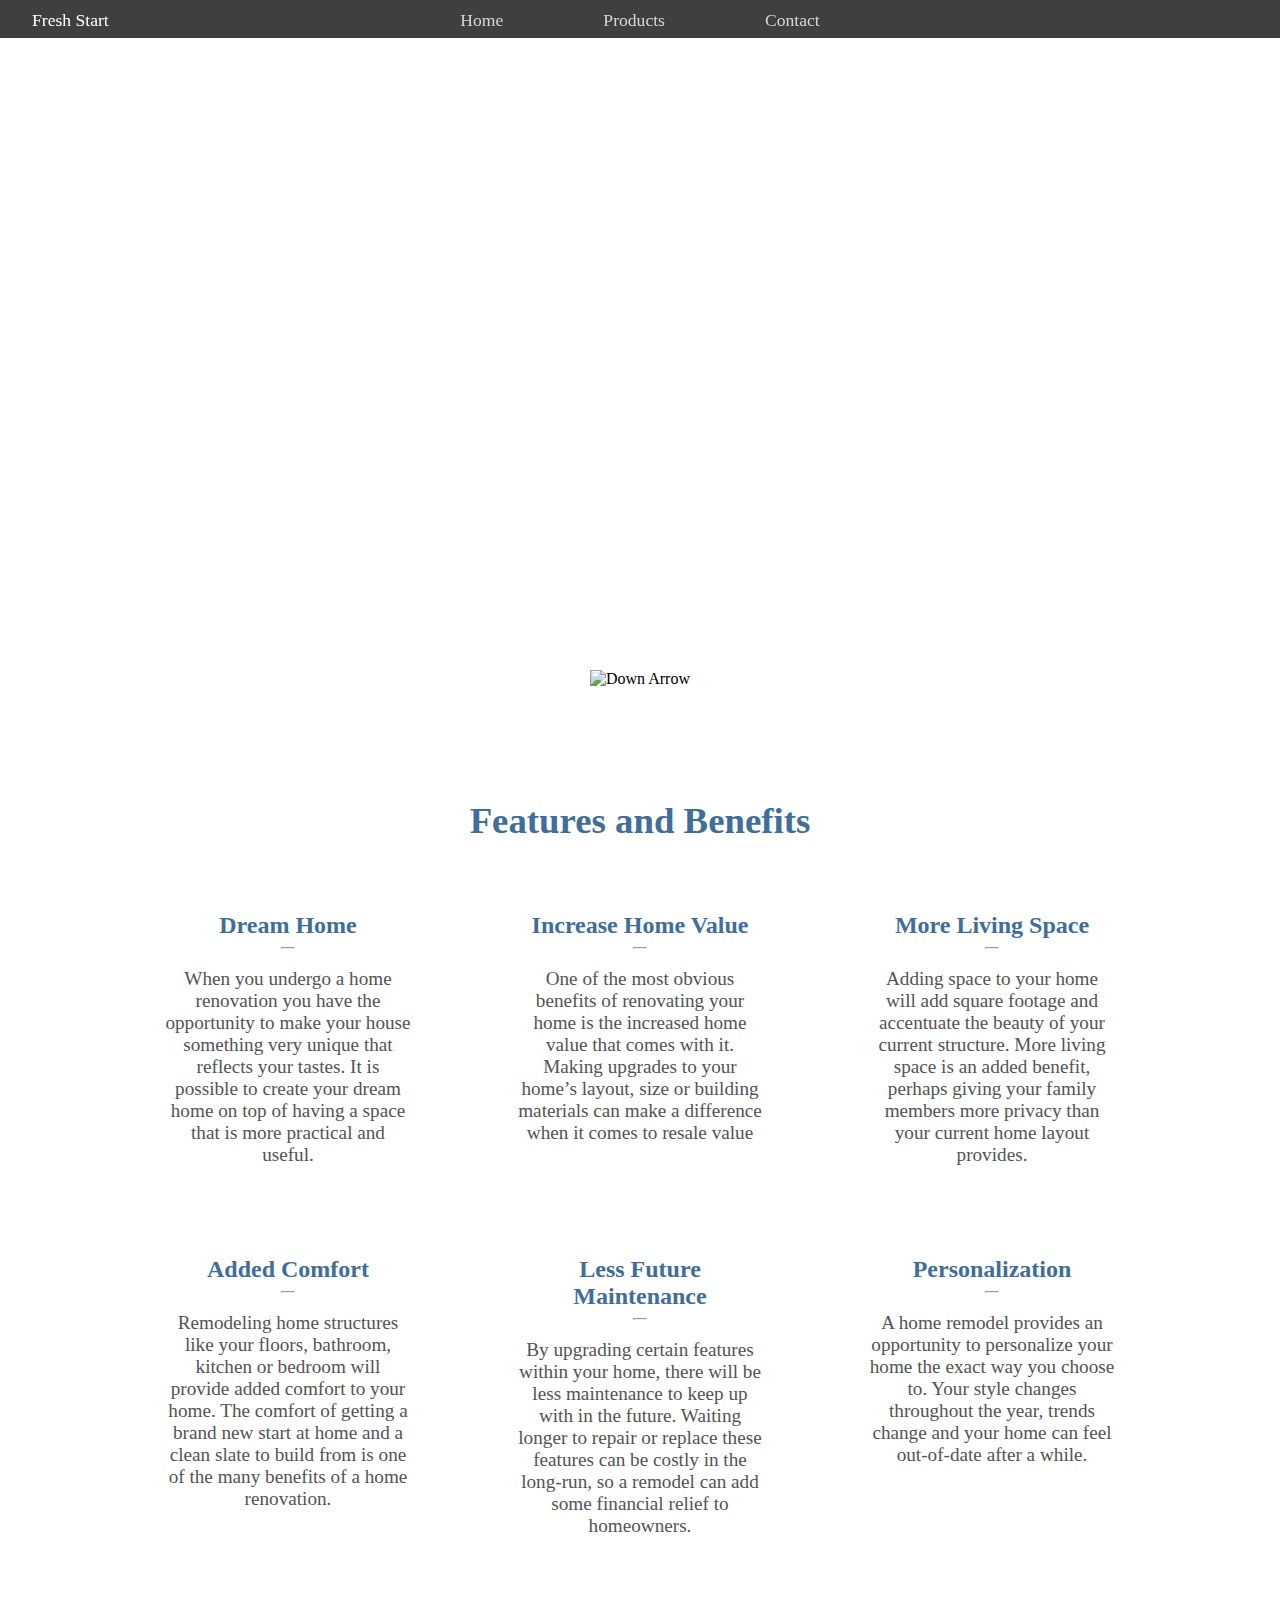
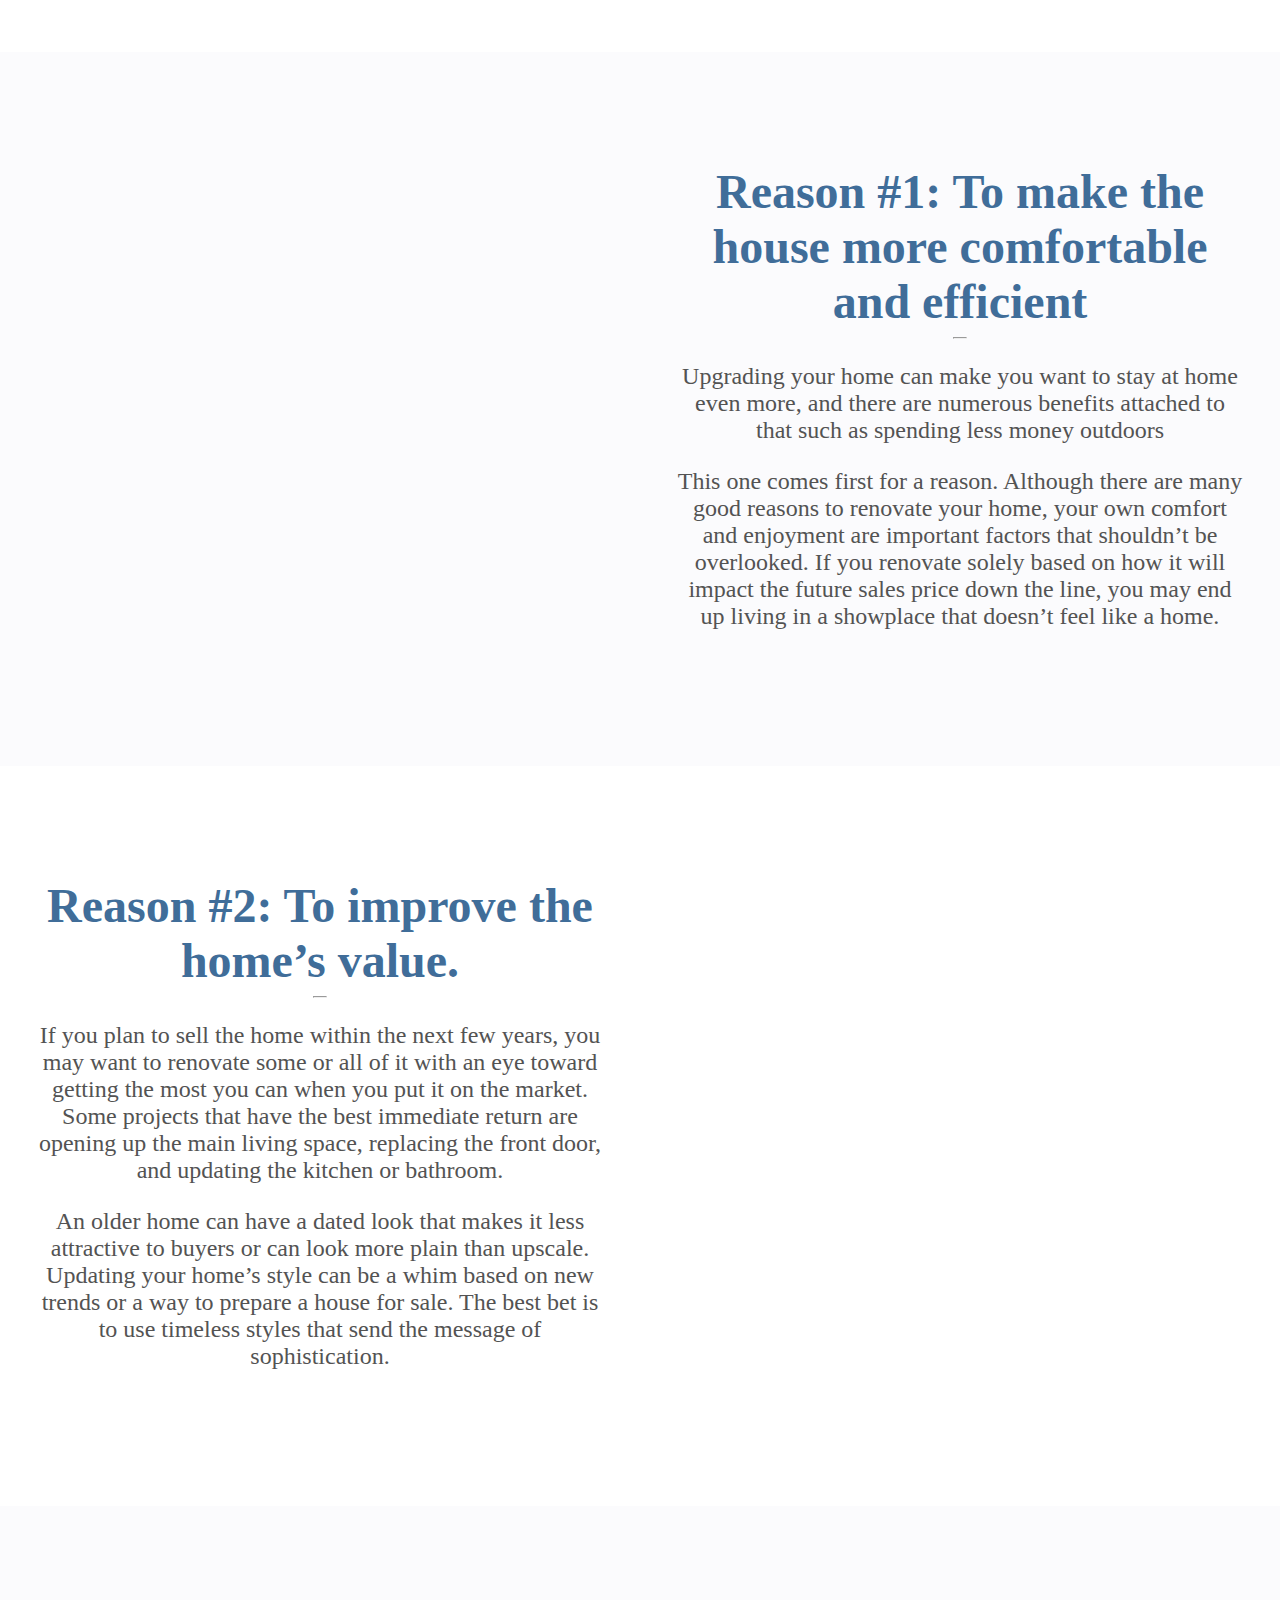
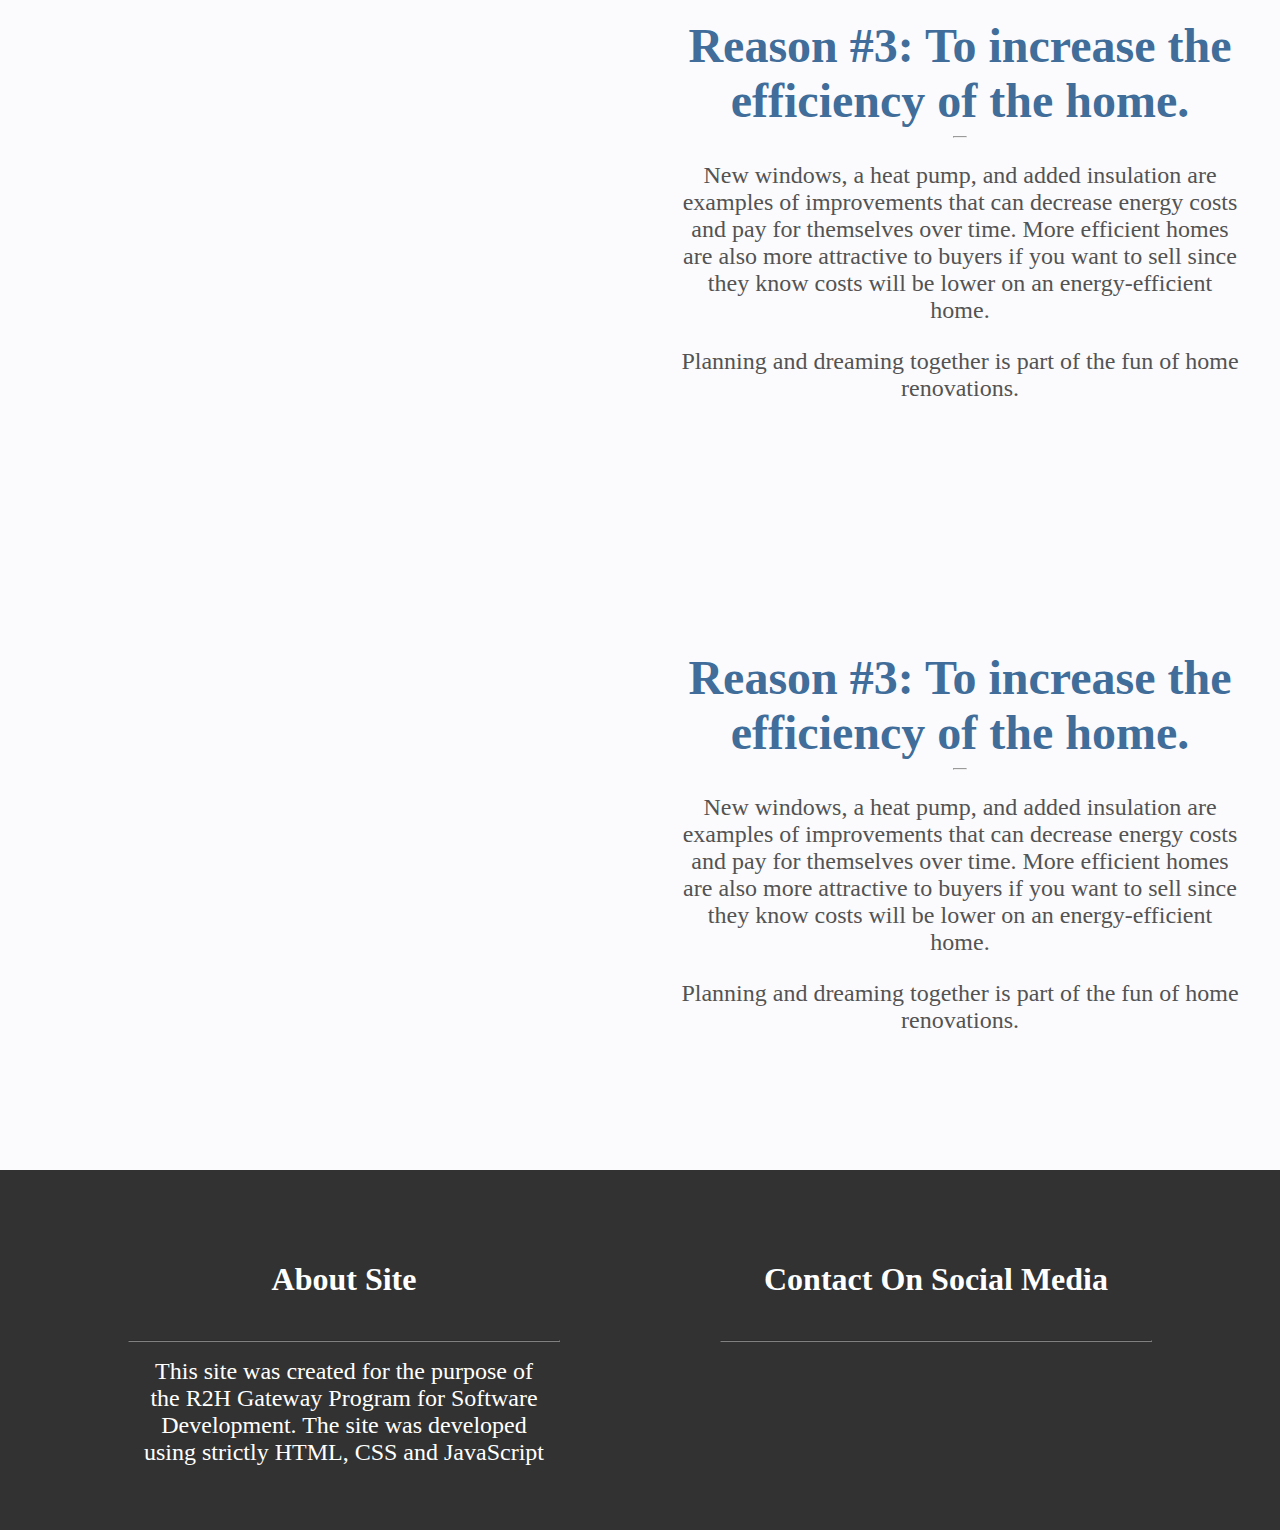
==== index.html @ 59733d49 "Added extra article" ====
<!DOCTYPE html>
<html lang="en">
<head>
    <meta charset="UTF-8">
    <meta name="description" content="Fresh Start Home Improvement">
    <meta name="viewport" content="width=device-width, initial-scale=1.0">
    <title>Ecommerce</title>
    <link rel="stylesheet" href="shared.css">
    <link rel="stylesheet" href="main.css">
</head>
<body>
    <header>
        <nav class="main-nav">
            <i id="main-nav__responsive__toggle" class="fas fa-bars"></i>
            <a class="main-nav__logo" href="./index.html"><i class="fas fa-fan"> </i> Fresh Start <i class="fas fa-fan"></i></a>
            <a class="main-nav__link" href="./index.html">Home</a>
            <a class="main-nav__link" href="./products/index.html">Products</a>
            <a class="main-nav__link" href="./contact/index.html">Contact</a>
            <a class="main-nav__cart" aria-label="Navigating Link" href="./index.html"><i class="fas fa-shopping-bag"></i></a>
        </nav>
        <div class="banner-container">
            <div id="responsive-nav" style="display: none;">
                <input class="responsive-nav__input" type="text" placeholder="Search freshstart.com">
                <hr class="responsive-nav__bottomLine">
                <a class="responsive-nav__link" href="./index.html">Home</a>
                <hr class="responsive-nav__link__bottomLine">
                <a class="responsive-nav__link" href="./products/index.html">Products</a>
                <hr class="responsive-nav__link__bottomLine">
                <a class="responsive-nav__link" href="./contact/index.html">Contact</a>
            </div>
            <h1 class="banner-container__title">Fresh Start</h1>
            <div id=down-arrow-wrapper>
                <img class="down-arrow" src="https://www.freeiconspng.com/thumbs/white-arrow-png/white-down-arrow-png-2.png" alt="Down Arrow" />
            </div>
        </div>
    </header>    
    <main>
        <div class="home-grid-container">
            <h2 class="home-grid-container__title">Features and Benefits</h2>
            <article class="home-grid-container__column">
                <i class="fas fa-home home-grid-container__column__icon"></i>
                <h3 class="home-grid-container__column__title">Dream Home</h3>
                <hr class="home-grid-container__column__bottomLine">
                <p class="home-grid-container__column__text">When you undergo a home renovation you have the opportunity to make your house something very unique that reflects your tastes. It is possible to create your dream home on top of having a space that is more practical and useful. </p>
            </article>
            <article class="home-grid-container__column">
                <i class="fas fa-chart-line home-grid-container__column__icon"></i>
                <h3 class="home-grid-container__column__title">Increase Home Value</h3>
                <hr class="home-grid-container__column__bottomLine">
                <p class="home-grid-container__column__text">One of the most obvious benefits of renovating your home is the increased home value that comes with it. Making upgrades to your home’s layout, size or building materials can make a difference when it comes to resale value</p>
            </article>
            <article class="home-grid-container__column">
                <i class="fas fa-people-arrows home-grid-container__column__icon"></i>
                <h3 class="home-grid-container__column__title">More Living Space</h3>
                <hr class="home-grid-container__column__bottomLine">
                <p class="home-grid-container__column__text">Adding space to your home will add square footage and accentuate the beauty of your current structure. More living space is an added benefit, perhaps giving your family members more privacy than your current home layout provides.</p>
            </article>
            <article class="home-grid-container__column">
                <i class="fas fa-couch home-grid-container__column__icon"></i>
                <h3 class="home-grid-container__column__title">Added Comfort</h3>
                <hr class="home-grid-container__column__bottomLine">
                <p class="home-grid-container__column__text">Remodeling home structures like your floors, bathroom, kitchen or bedroom will provide added comfort to your home. The comfort of getting a brand new start at home and a clean slate to build from is one of the many benefits of a home renovation.</p>
            </article>
            <article class="home-grid-container__column">
                <i class="fas fa-hammer home-grid-container__column__icon"></i>
                <h3 class="home-grid-container__column__title">Less Future Maintenance</h3>
                <hr class="home-grid-container__column__bottomLine">
                <p class="home-grid-container__column__text">By upgrading certain features within your home, there will be less maintenance to keep up with in the future. Waiting longer to repair or replace these features can be costly in the long-run, so a remodel can add some financial relief to homeowners.</p>
            </article>
            <article class="home-grid-container__column">
                <i class="fas fa-paint-brush home-grid-container__column__icon"></i>
                <h3 class="home-grid-container__column__title">Personalization</h3>
                <hr class="home-grid-container__column__bottomLine">
                <p class="home-grid-container__column__text">A home remodel provides an opportunity to personalize your home the exact way you choose to. Your style changes throughout the year, trends change and your home can feel out-of-date after a while. </p>
            </article>
        </div>
        <div class="info-container">
            <article class="info-container__row">
                <div class="info-container__column">
                    <img class="info-container__column__img" alt="" src="https://images.pexels.com/photos/920382/pexels-photo-920382.jpeg?auto=compress&cs=tinysrgb&dpr=2&h=750&w=1260">
                </div>
                <div class="info-container__column">
                    <h3 class="info-container__column__title">Reason #1: To make the house more comfortable and efficient</h3>
                    <hr class="home-grid-container__column__bottomLine">
                    <p class="info-container__column__text">Upgrading your home can make you want to stay at home even more, and there are numerous benefits attached to that such as spending less money outdoors</p>
                    <p class="info-container__column__text">This one comes first for a reason. Although there are many good reasons to renovate your home, your own comfort and enjoyment are important factors that shouldn’t be overlooked. If you renovate solely based on how it will impact the future sales price down the line, you may end up living in a showplace that doesn’t feel like a home.</p>
                </div>
            </article>
            <article class="info-container__row reversedRow">
                <div class="info-container__column">
                    <img class="info-container__column__img" alt="" src="https://images.pexels.com/photos/4386326/pexels-photo-4386326.jpeg?auto=compress&cs=tinysrgb&dpr=2&h=750&w=1260">
                </div>
                <div class="info-container__column">
                    <h3 class="info-container__column__title">Reason #2: To improve the home’s value.</h3>
                    <hr class="home-grid-container__column__bottomLine">
                    <p class="info-container__column__text">If you plan to sell the home within the next few years, you may want to renovate some or all of it with an eye toward getting the most you can when you put it on the market. Some projects that have the best immediate return are opening up the main living space, replacing the front door, and updating the kitchen or bathroom.</p>
                    <p class="info-container__column__text">An older home can have a dated look that makes it less attractive to buyers or can look more plain than upscale. Updating your home’s style can be a whim based on new trends or a way to prepare a house for sale. The best bet is to use timeless styles that send the message of sophistication.</p>
                </div>
            </article>
            <article class="info-container__row">
                <div class="info-container__column">
                    <img class="info-container__column__img" alt="" src="https://images.pexels.com/photos/3891011/pexels-photo-3891011.jpeg?auto=compress&cs=tinysrgb&dpr=2&h=750&w=1260">
                </div>
                <div class="info-container__column">
                    <h3 class="info-container__column__title">Reason #3: To increase the efficiency of the home.</h3>
                    <hr class="home-grid-container__column__bottomLine">
                    <p class="info-container__column__text">New windows, a heat pump, and added insulation are examples of improvements that can decrease energy costs and pay for themselves over time. More efficient homes are also more attractive to buyers if you want to sell since they know costs will be lower on an energy-efficient home.</p>
                    <p class="info-container__column__text">Planning and dreaming together is part of the fun of home renovations.</p>
                </div>
            </article>
            <article class="info-container__row">
                <div class="info-container__column">
                    <img class="info-container__column__img" alt="" src="https://images.pexels.com/photos/3891011/pexels-photo-3891011.jpeg?auto=compress&cs=tinysrgb&dpr=2&h=750&w=1260">
                </div>
                <div class="info-container__column">
                    <h3 class="info-container__column__title">Reason #3: To increase the efficiency of the home.</h3>
                    <hr class="home-grid-container__column__bottomLine">
                    <p class="info-container__column__text">New windows, a heat pump, and added insulation are examples of improvements that can decrease energy costs and pay for themselves over time. More efficient homes are also more attractive to buyers if you want to sell since they know costs will be lower on an energy-efficient home.</p>
                    <p class="info-container__column__text">Planning and dreaming together is part of the fun of home renovations.</p>
                </div>
            </article>
        </div>
    </main>
    <footer class="footer-container">
        <div class="footer-container__column">
            <h4 class="footer-container__column__title">About Site</h4>
            <hr class="responsive-nav__bottomLine">
            <p class="footer-container__column__text">This site was created for the purpose of the R2H Gateway Program for Software Development. The site was developed using strictly HTML, CSS and JavaScript</p>
        </div>
        <div class="footer-container__column">
            <h4 class="footer-container__column__title">Contact On Social Media</h4>
            <hr class="responsive-nav__bottomLine">
            <div class="footer-container__column__social">
                <a aria-label="Navigating to Instagram" href="https://www.instagram.com/"><i class="footer-container__column__social__icon fab fa-instagram"></i></a>
                <a aria-label="Navigating to Twitter" href="https://twitter.com/joshuaeup"><i class="footer-container__column__social__icon fab fa-twitter"></i></a>
                <a aria-label="Navigating to Facebook" href="https://www.facebook.com/"><i class="footer-container__column__social__icon fab fa-facebook"></i></a>
                <a aria-label="Navigating to Youtube" href="https://www.youtube.com/"><i class="footer-container__column__social__icon fab fa-youtube"></i></a>
            </div>
        </div>
    </footer>
    <script src="./shared.js"></script>
    <script src="https://kit.fontawesome.com/3cf526719d.js" crossorigin="anonymous"></script>
</body>
</html>
---- shared.css ----
* {
    box-sizing: border-box;
}

body {
    background-color: #FFFFFF;
    padding: 0;
    margin: 0;
}

/* Header  */

header {
    width: 100%;
    margin: auto;    
    vertical-align: middle;
}

.main-nav {
    position: fixed;
    top: 0;
    left: 0;
    background-color: #323233ef;
    display: inline-block;
    z-index: 2;
    width: 100%;
    padding-top: 0.6rem;
    padding-bottom: 0.6rem;
    text-align: center;
    height: 2.4rem;
}

.main-nav__link {
    display: none;
    position: relative;
    color: #D6D6D6;
    font-size: 1.1rem;
    margin: 0 1rem;
    text-decoration: none;
}

.main-nav__logo__container {
    position: absolute;
    left: 0;
    margin: 0 1rem;
    text-decoration: none;
    height: auto;
    width: auto;
}

.main-nav__logo, #main-nav__responsive__toggle {
    display: none;
    font-size: 1.1rem;
    color: white;
    position: absolute;
    left: 2rem;
    text-decoration: none;
}

#main-nav__responsive__toggle  {
    display: inline-block;
}

.main-nav__cart {
    font-size: 1.1rem;
    color: white;
    position: absolute;
    right: 2rem;
}

.main-nav__link:hover,
.main-nav__link:active,
#main-nav__responsive__toggle:hover,
#main-nav__responsive__toggle:active {
    cursor: pointer;
    color: #eeeeee;
}

/* Responsive Nav  */

#responsive-nav {
    z-index: 1;
    height: 100vh;
    width: 100vw;
    position: fixed;
    top: 0;
    background-color: #323233;
    animation-name: displayHeight;
    animation-duration: 0.8s;
    text-align: center;
}

.responsive-nav__input {
    height: 3vh;
    width: 90%;
    margin: 3rem 0 0 0;
    border: none;
    padding: 1.3em;
    border-radius: 7px;
}

.responsive-nav__bottomLine {
    border-color: gray;
    border-width: 0.5px;
}

.responsive-nav__link {
    display: block;
    position: relative;
    color: #D6D6D6;
    font-size: 1.1rem;
    text-align: start;
    margin: 1rem 0 1rem 3rem;
    text-decoration: none;
}

.responsive-nav__link__bottomLine {
    border-color: gray;
    border-width: 0.5px;
    width: 80%;
}

@keyframes displayHeight {
    0% {
        height: 0;
    }
    100% {
        height: 100vh;
    }
}

/* Banner  */

.banner-container {
    position: relative;
    height: 40vh;
    width: 100%;
    background-image: url("https://images.pexels.com/photos/3609112/pexels-photo-3609112.jpeg?auto=compress&cs=tinysrgb&dpr=2&h=750&w=1260");
    background-position: center;
    background-size: cover;
}

.banner-container__title {
    position: relative;
    color: white;
    top: 30%;
    left: 50%;
    transform: translateX(-50%);
    margin: 0;
    text-align: center;
    font-size: 3rem;
}

#down-arrow-wrapper {
    position: absolute;
    bottom: 2rem;
    width: 100%;
    text-align: center;
    animation-name: bounce;
    animation-duration: 1.8s; 
    animation-iteration-count: infinite;
}

@keyframes bounce {
    0% {bottom: 4em;}
    50% {bottom: 4.8em;}
    100% {bottom: 4em;}
}

.down-arrow {
    width: auto;
    height: 4em;
}


/* Body  */

.info-container {
    text-align: center;
    padding: 3em 0 0 0;
}

.info-container__row {
    background-color: #FBFBFD;
    display: flex;
    flex-wrap: wrap;
    justify-content: center;
}

.reversedRow {
    background-color: #ffffff;
}

.info-container__column {
    padding: 2rem 2rem 0 2rem;
    width: 100%;
}


.info-container__column__img {
    height: auto;
    width: 100%;
}

.info-container__column__title {
    width: 100%;
    color: #406D99;
    margin-top: 0;
    margin-bottom: 0;
    font-size: 2rem;
}

.info-container__column__text {
    padding: 0 0.3rem;
    color: rgb(83, 83, 83);
    font-size: 1rem;
}

/* Footer */

.footer-container {
    background-color: #323233;
    padding: 3rem;
    display: flex;
    justify-content: center;
    flex-wrap: wrap;
}

.footer-container__column {
    text-align: center;
    width: 100%;
}

.footer-container__column__title {
    font-size: 1.5rem;
    color: white;
}

.footer-container__column__text {
    margin: 1rem;
    color: white;
    font-size: 1em;
}

.footer-container__column__social {
    margin: 1rem;
    display: flex;
    justify-content: space-around;
}

.footer-container__column__social__icon {
    color: white;
    /* width: 25%; */
    font-size: 2.1rem;
}

.footer-container__column__social__icon:hover,
.footer-container__column__social__icon:active {
    cursor: pointer;
}

@media (min-width: 50rem) {
    .main-nav__link {
        display: inline-block;
        margin: 0 2rem;
    }

    .main-nav__logo {
        display: inline-block;
    }

    #main-nav__responsive__toggle {
        display: none;
    }

    .banner-container__title {
        font-size: 5rem;
    }

    .banner-container {
        height: 60vh;
    }

    .reversedRow {
        flex-direction: row-reverse;
        /* background-color: #FBFBFD; */
    }

    .info-container__row {
        padding: 5rem 0;
    }

    .info-container__column {
        padding: 2rem;
        padding: 2rem;
        width: 50%;
    }

    .info-container__column__text, .footer-container__column__text {
        font-size: 1.2rem;
    }

    .footer-container__column {
        width: 50%;
        padding: 0 5em;
    }

    .footer-container__column__title {
        font-size: 2rem;
    }
}


@media (min-width: 80rem) {
    .main-nav__link {
        margin: 0 3rem;
    }

    .banner-container__title {
        font-size: 6rem;
    }

    .banner-container {
        height: 80vh;
    }

    .info-container__column__title {
        font-size: 3rem;
    }

    .info-container__column__text, .footer-container__column__text {
        font-size: 1.5rem;
    }
}
---- main.css ----
/* Grid */

.home-grid-container {
    background-color: #ffffff;
    text-align: center;
    display: flex;
    flex-wrap: wrap;
    justify-content: center;
    padding: 3em 0;
}

.home-grid-container__title {
    width: 100%;
    color: #406D99;
    margin-bottom: 0;
    font-size: 1.9rem;
}

.home-grid-container__column {
    width: 100%;
    margin: 3rem 3rem 0 3rem;
}


.home-grid-container__column__icon {
    color: #406D99;
    font-size: 2rem;
}

.home-grid-container__column__title {
    text-transform: capitalize;
    text-align: center;
    color: #406D99;
    font-size: 1.5rem;
    margin-top: 1.4rem;
    margin-bottom: 0;
}

.home-grid-container__column__bottomLine {
    color: #53B8D5;
    width: 0.9rem;
}

.home-grid-container__column__text {
    padding: 0 0.3rem;
    color: rgb(83, 83, 83);
    font-size: 1rem;
}

/* Media Responsive */

@media (min-width: 50rem) {
    .home-grid-container__column {
        width: 30%;
    }
}

@media (min-width: 80rem) {
    .home-grid-container__column {
        width: 20%;
    }

    .home-grid-container__title {
        font-size: 2.3rem;
    }

    .home-grid-container__column__text {
        font-size: 1.2rem;
    }
}
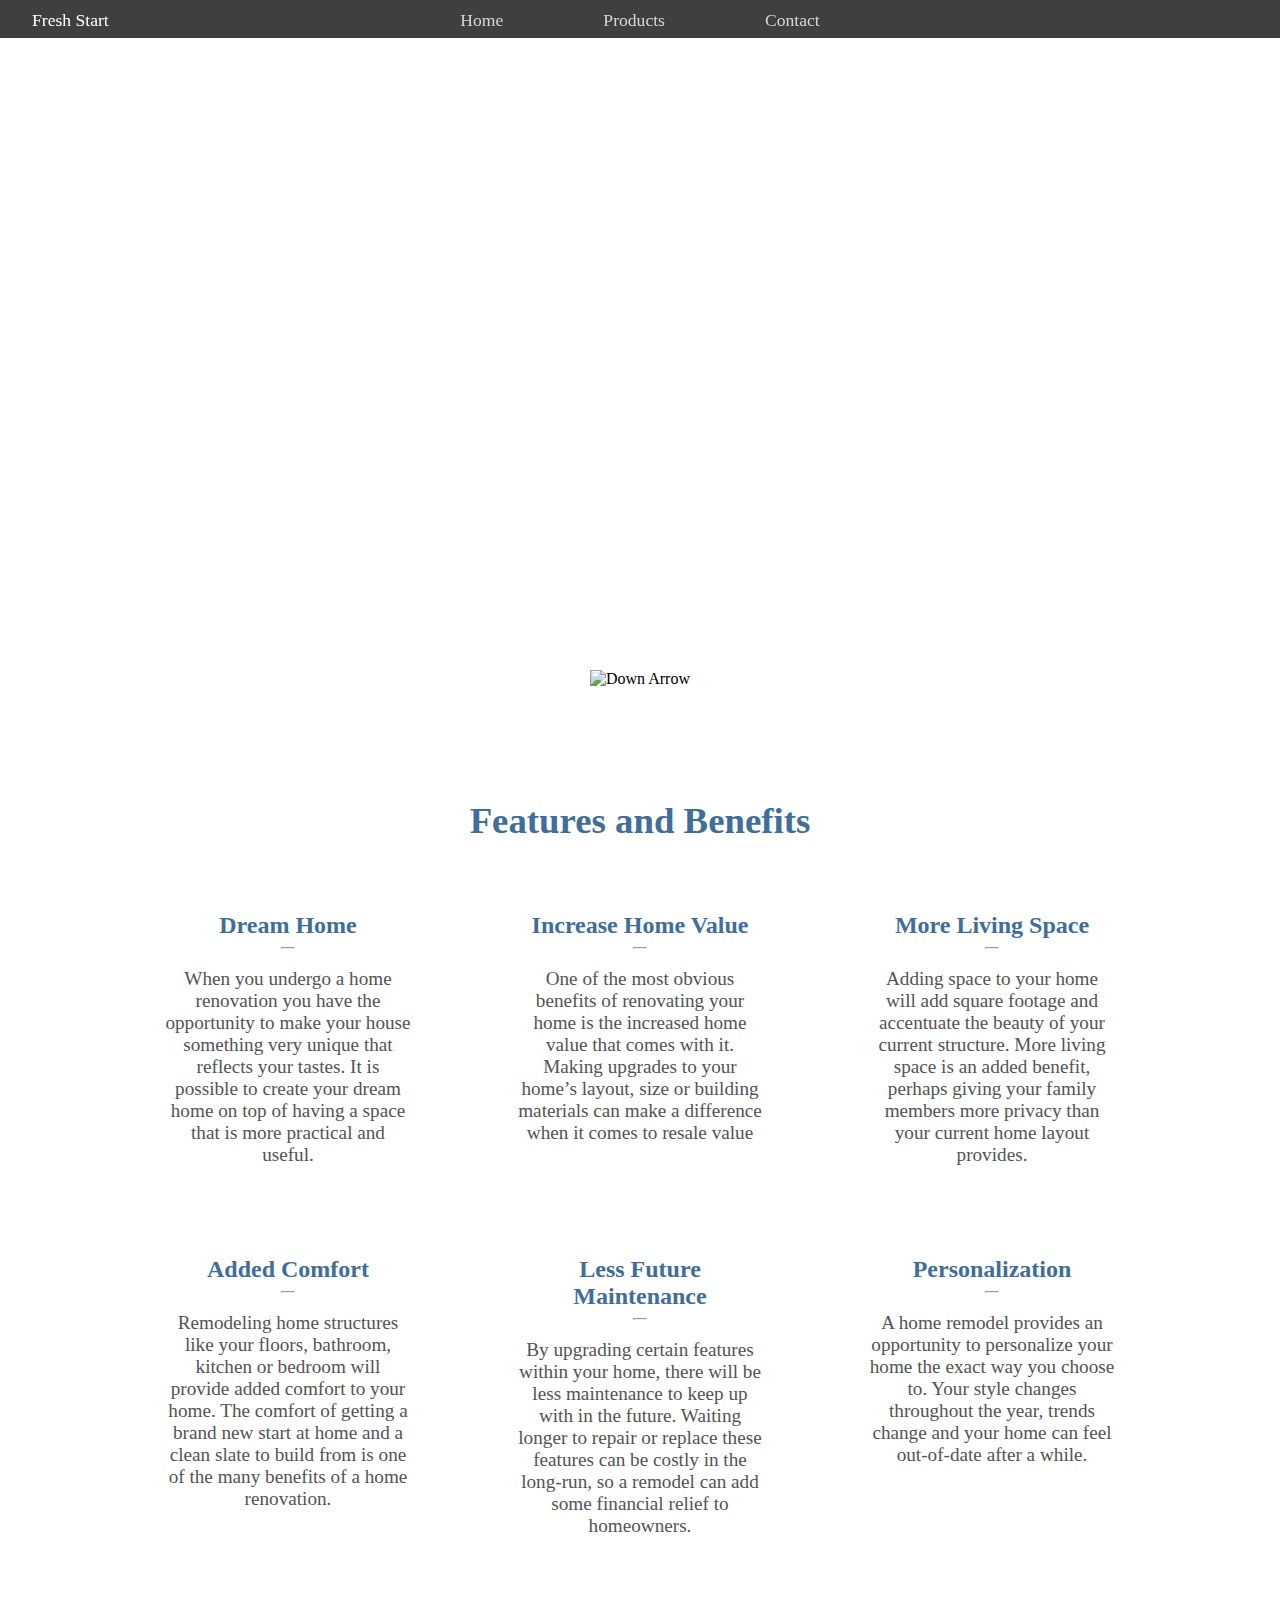
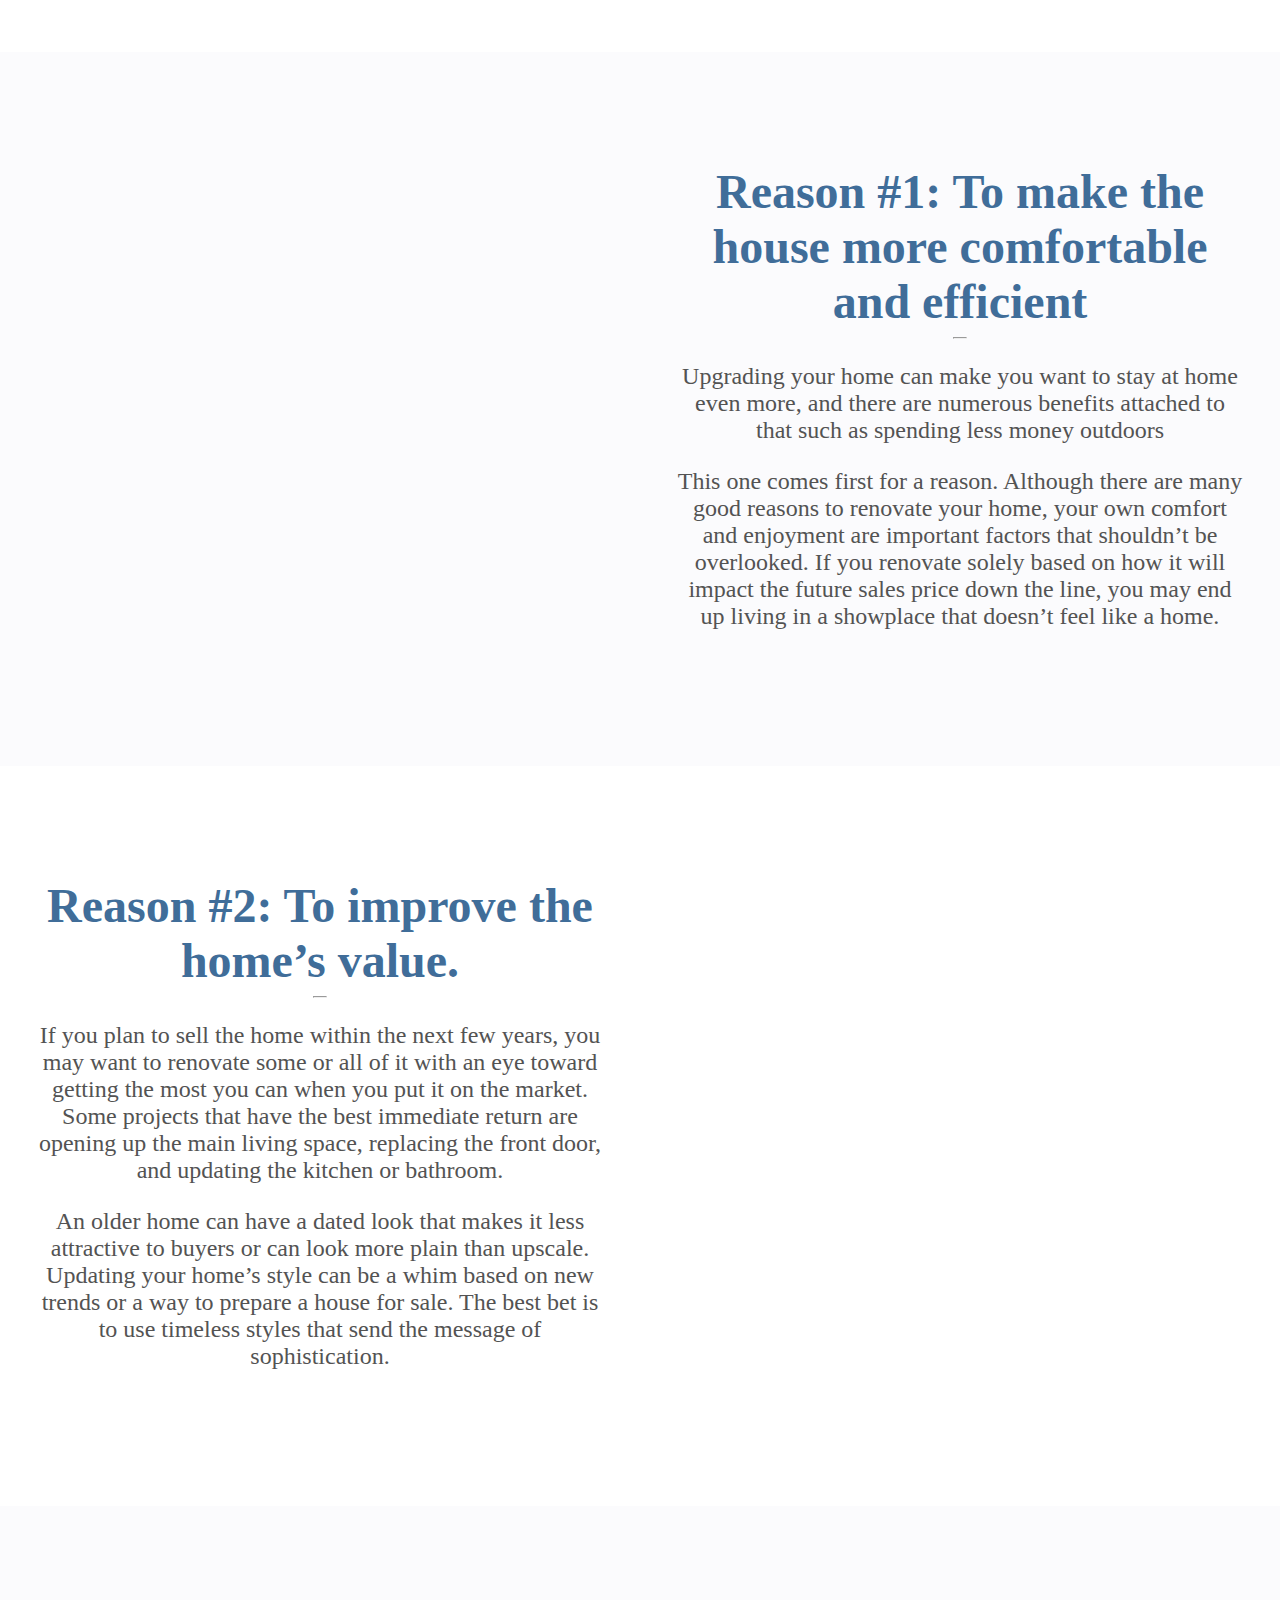
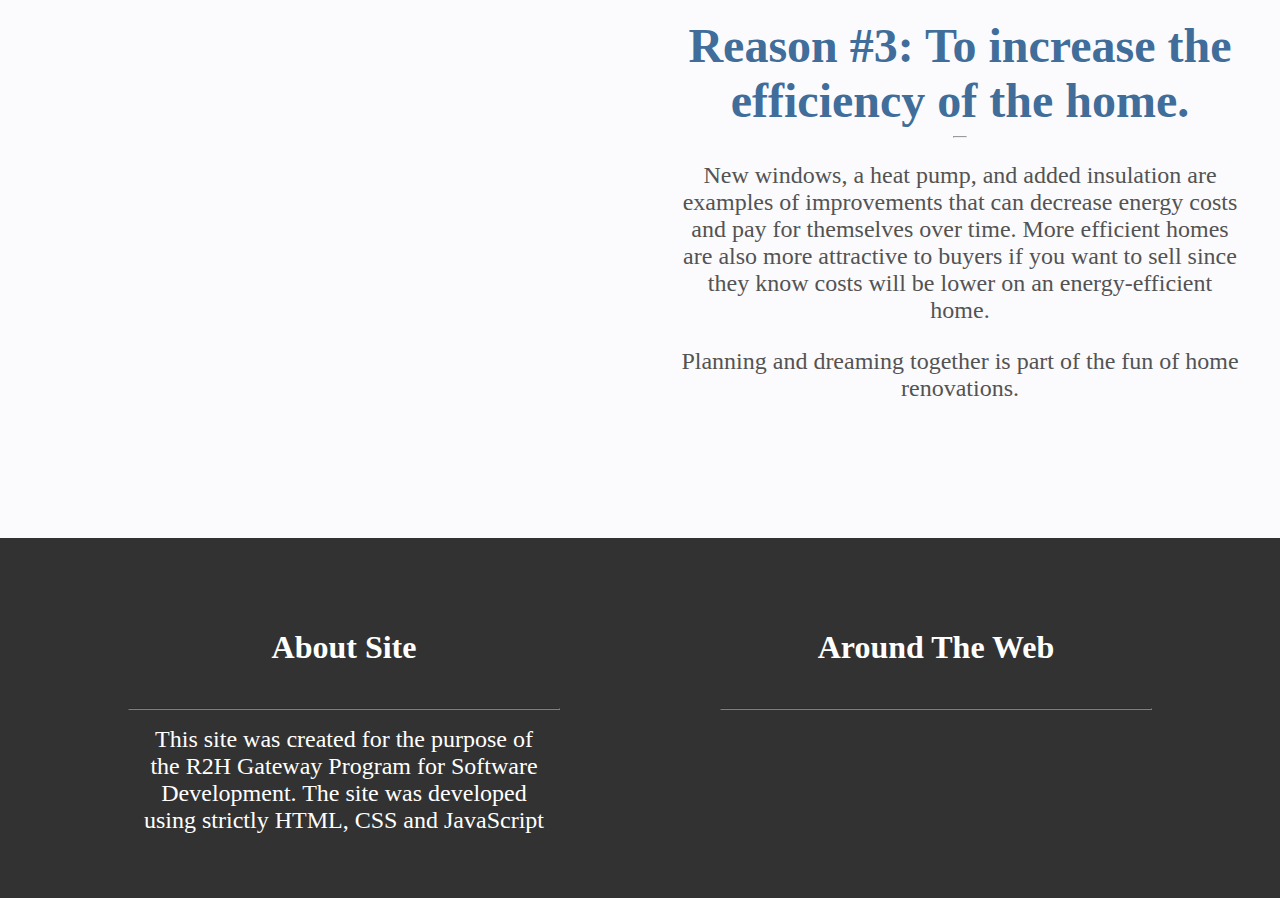
==== commit d9a96143: "Removed article and changed footer title" ====
--- a/index.html
+++ b/index.html
@@ -108,17 +108,6 @@
                     <p class="info-container__column__text">Planning and dreaming together is part of the fun of home renovations.</p>
                 </div>
             </article>
-            <article class="info-container__row">
-                <div class="info-container__column">
-                    <img class="info-container__column__img" alt="" src="https://images.pexels.com/photos/3891011/pexels-photo-3891011.jpeg?auto=compress&cs=tinysrgb&dpr=2&h=750&w=1260">
-                </div>
-                <div class="info-container__column">
-                    <h3 class="info-container__column__title">Reason #3: To increase the efficiency of the home.</h3>
-                    <hr class="home-grid-container__column__bottomLine">
-                    <p class="info-container__column__text">New windows, a heat pump, and added insulation are examples of improvements that can decrease energy costs and pay for themselves over time. More efficient homes are also more attractive to buyers if you want to sell since they know costs will be lower on an energy-efficient home.</p>
-                    <p class="info-container__column__text">Planning and dreaming together is part of the fun of home renovations.</p>
-                </div>
-            </article>
         </div>
     </main>
     <footer class="footer-container">
@@ -128,7 +117,7 @@
             <p class="footer-container__column__text">This site was created for the purpose of the R2H Gateway Program for Software Development. The site was developed using strictly HTML, CSS and JavaScript</p>
         </div>
         <div class="footer-container__column">
-            <h4 class="footer-container__column__title">Contact On Social Media</h4>
+            <h4 class="footer-container__column__title">Around The Web</h4>
             <hr class="responsive-nav__bottomLine">
             <div class="footer-container__column__social">
                 <a aria-label="Navigating to Instagram" href="https://www.instagram.com/"><i class="footer-container__column__social__icon fab fa-instagram"></i></a>
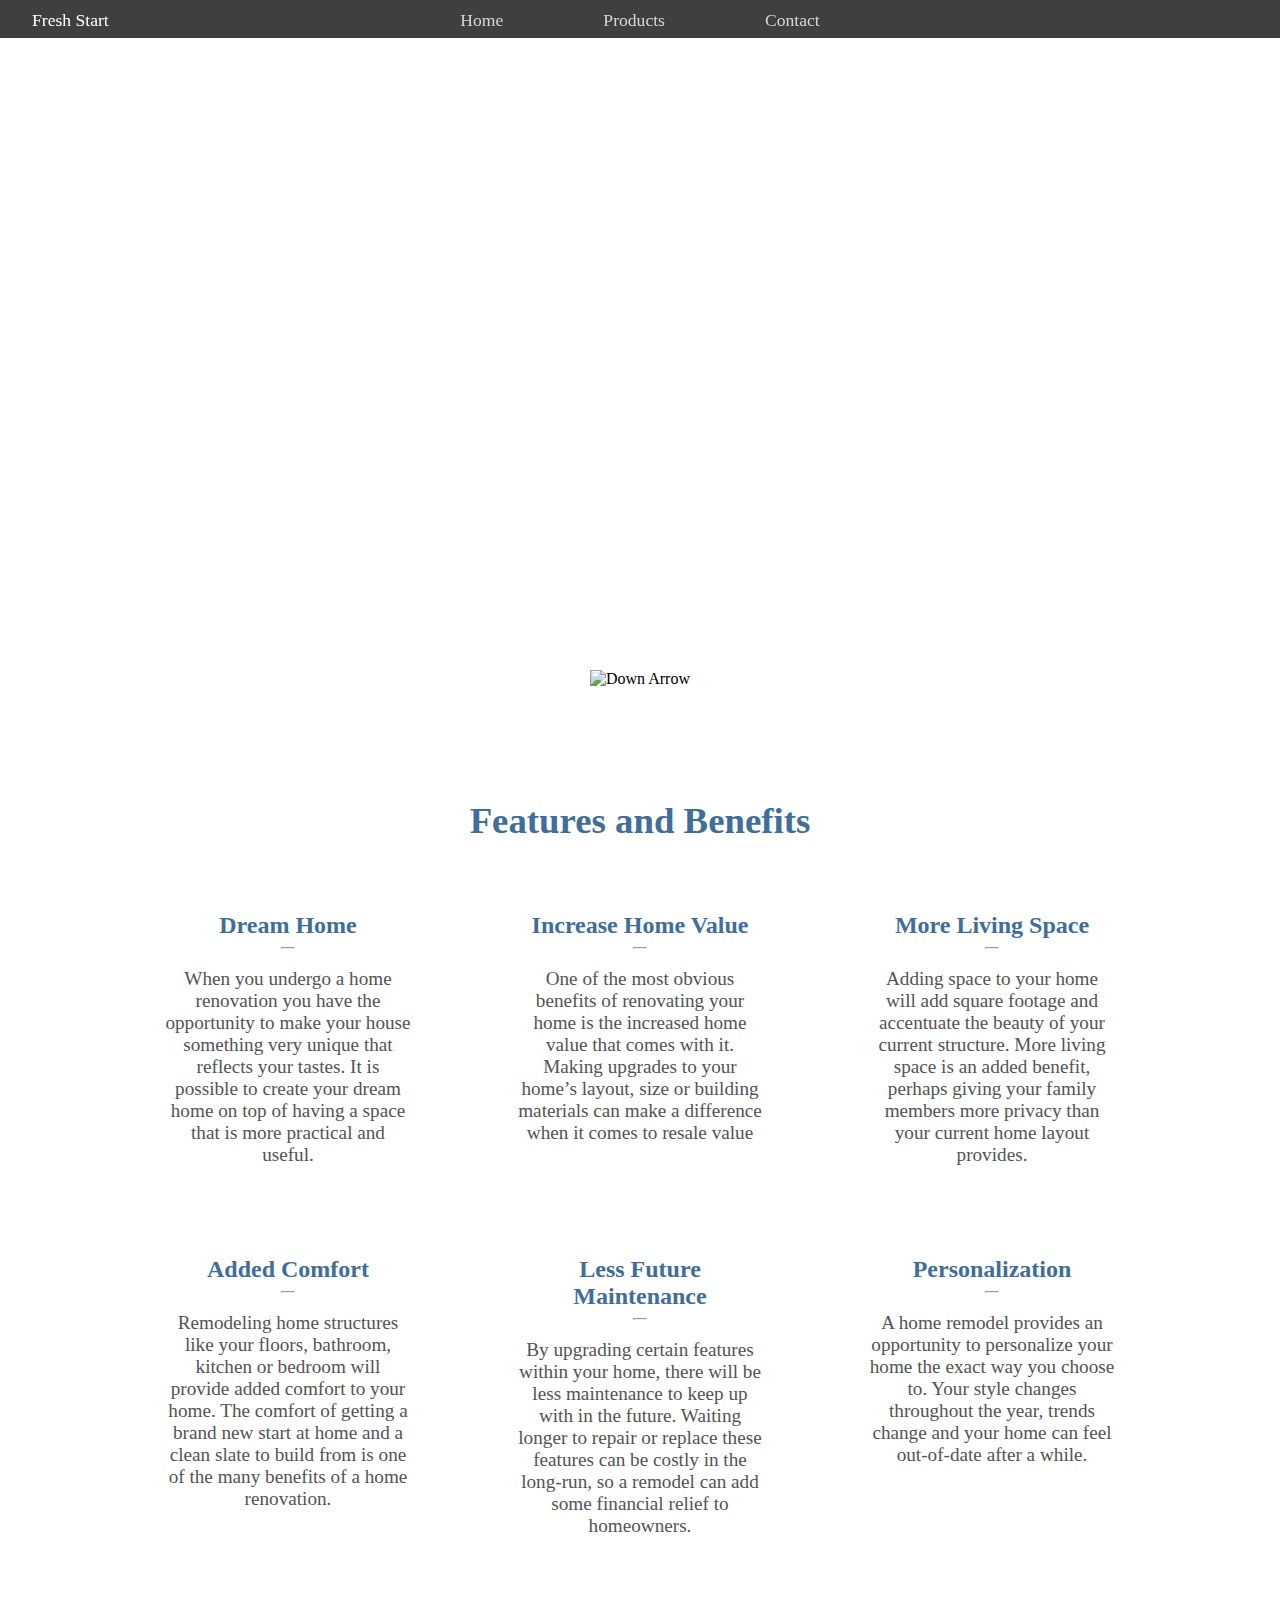
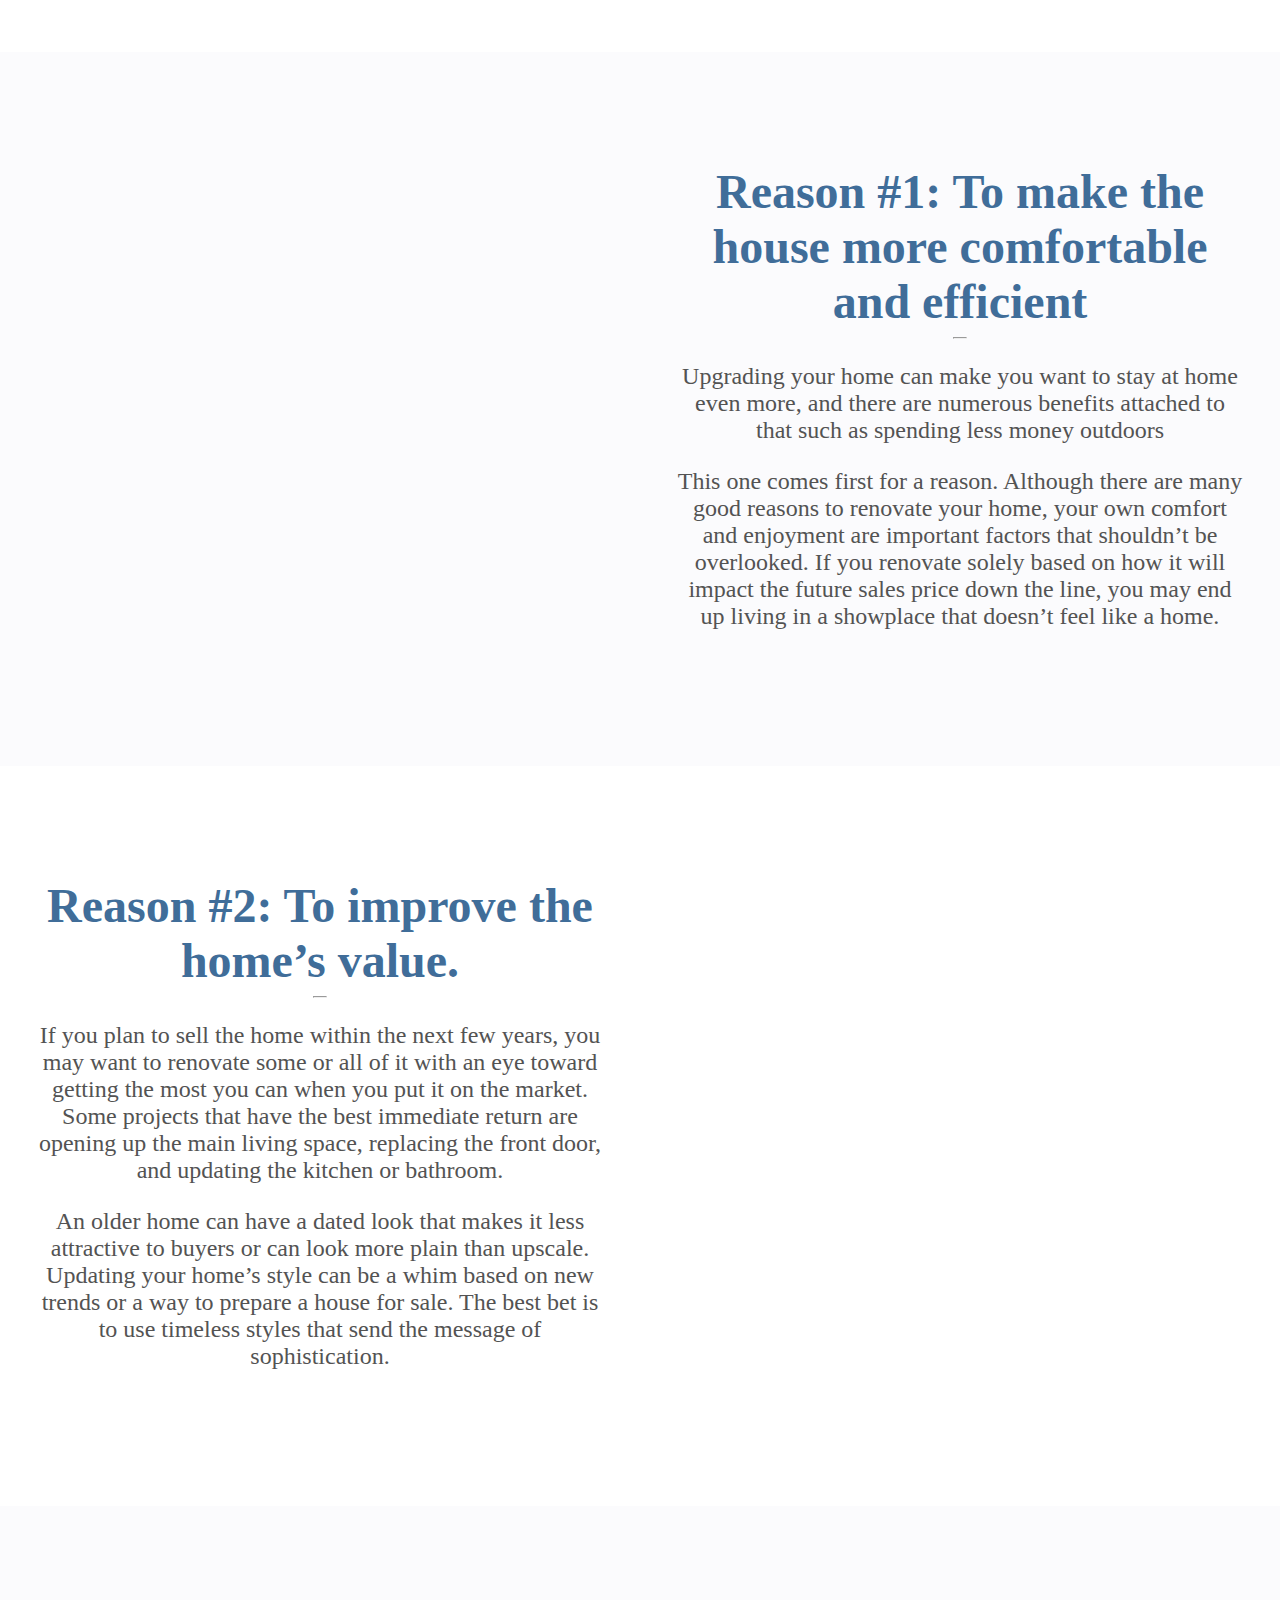
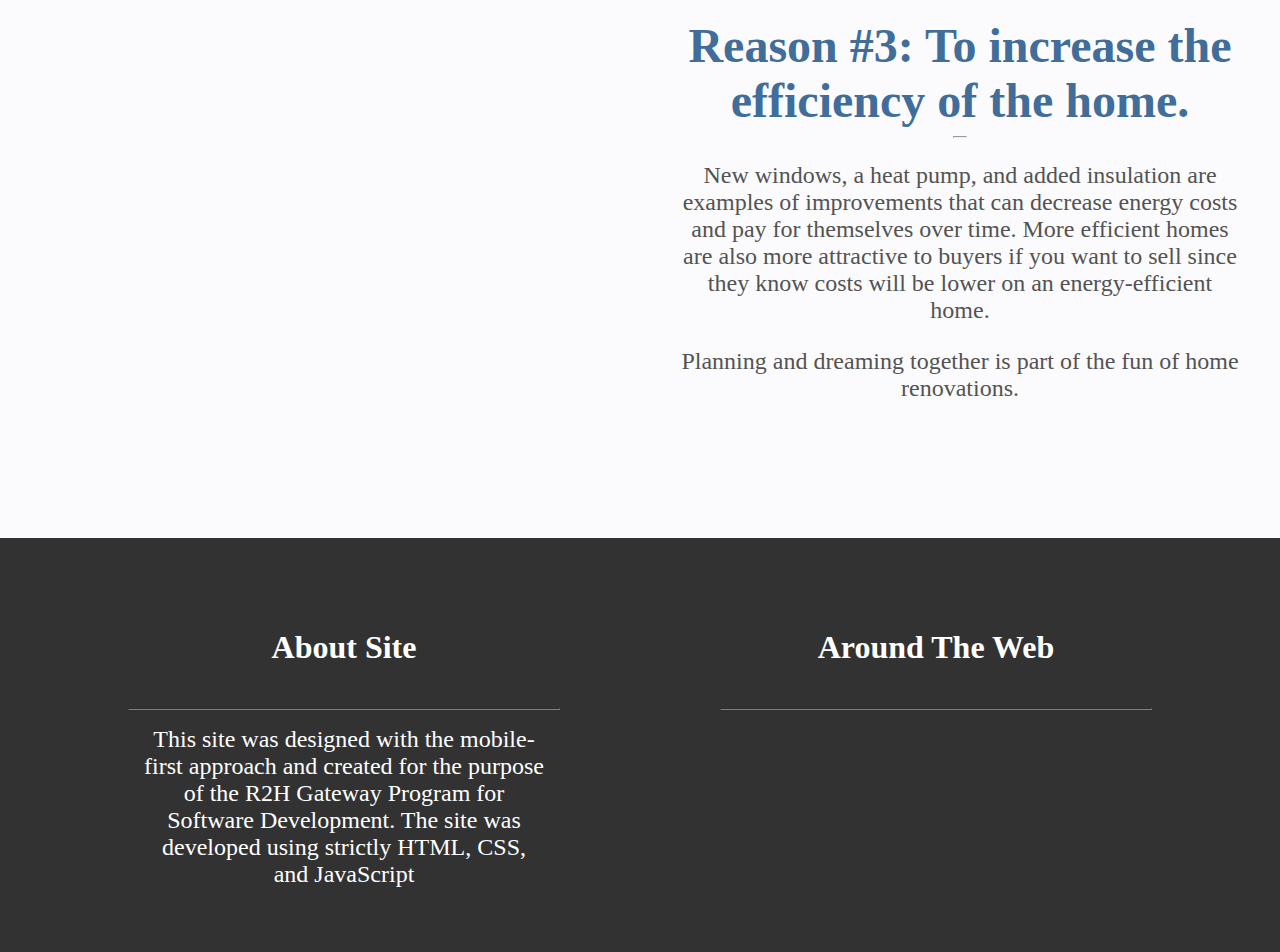
==== commit 301aad76: "cleaned up files" ====
--- a/index.html
+++ b/index.html
@@ -14,9 +14,9 @@
             <i id="main-nav__responsive__toggle" class="fas fa-bars"></i>
             <a class="main-nav__logo" href="./index.html"><i class="fas fa-fan"> </i> Fresh Start <i class="fas fa-fan"></i></a>
             <a class="main-nav__link" href="./index.html">Home</a>
-            <a class="main-nav__link" href="./products/index.html">Products</a>
+            <a class="main-nav__link" href="./collections/index.html">Products</a>
             <a class="main-nav__link" href="./contact/index.html">Contact</a>
-            <a class="main-nav__cart" aria-label="Navigating Link" href="./index.html"><i class="fas fa-shopping-bag"></i></a>
+            <a class="main-nav__cart" aria-label="Navigating Link" href="#"><i class="fas fa-shopping-bag"></i></a>
         </nav>
         <div class="banner-container">
             <div id="responsive-nav" style="display: none;">
@@ -24,7 +24,7 @@
                 <hr class="responsive-nav__bottomLine">
                 <a class="responsive-nav__link" href="./index.html">Home</a>
                 <hr class="responsive-nav__link__bottomLine">
-                <a class="responsive-nav__link" href="./products/index.html">Products</a>
+                <a class="responsive-nav__link" href="./collections/index.html">Products</a>
                 <hr class="responsive-nav__link__bottomLine">
                 <a class="responsive-nav__link" href="./contact/index.html">Contact</a>
             </div>
@@ -114,7 +114,7 @@
         <div class="footer-container__column">
             <h4 class="footer-container__column__title">About Site</h4>
             <hr class="responsive-nav__bottomLine">
-            <p class="footer-container__column__text">This site was created for the purpose of the R2H Gateway Program for Software Development. The site was developed using strictly HTML, CSS and JavaScript</p>
+            <p class="footer-container__column__text">This site was designed with the mobile-first approach and created for the purpose of the R2H Gateway Program for Software Development. The site was developed using strictly HTML, CSS, and JavaScript</p>
         </div>
         <div class="footer-container__column">
             <h4 class="footer-container__column__title">Around The Web</h4>
--- a/shared.css
+++ b/shared.css
@@ -173,6 +173,7 @@
 }
 
 
+
 /* Body  */
 
 .info-container {
@@ -250,7 +251,6 @@
 
 .footer-container__column__social__icon {
     color: white;
-    /* width: 25%; */
     font-size: 2.1rem;
 }
 
@@ -283,7 +283,6 @@
 
     .reversedRow {
         flex-direction: row-reverse;
-        /* background-color: #FBFBFD; */
     }
 
     .info-container__row {
--- a/main.css
+++ b/main.css
@@ -67,4 +67,4 @@
     .home-grid-container__column__text {
         font-size: 1.2rem;
     }
-}
+}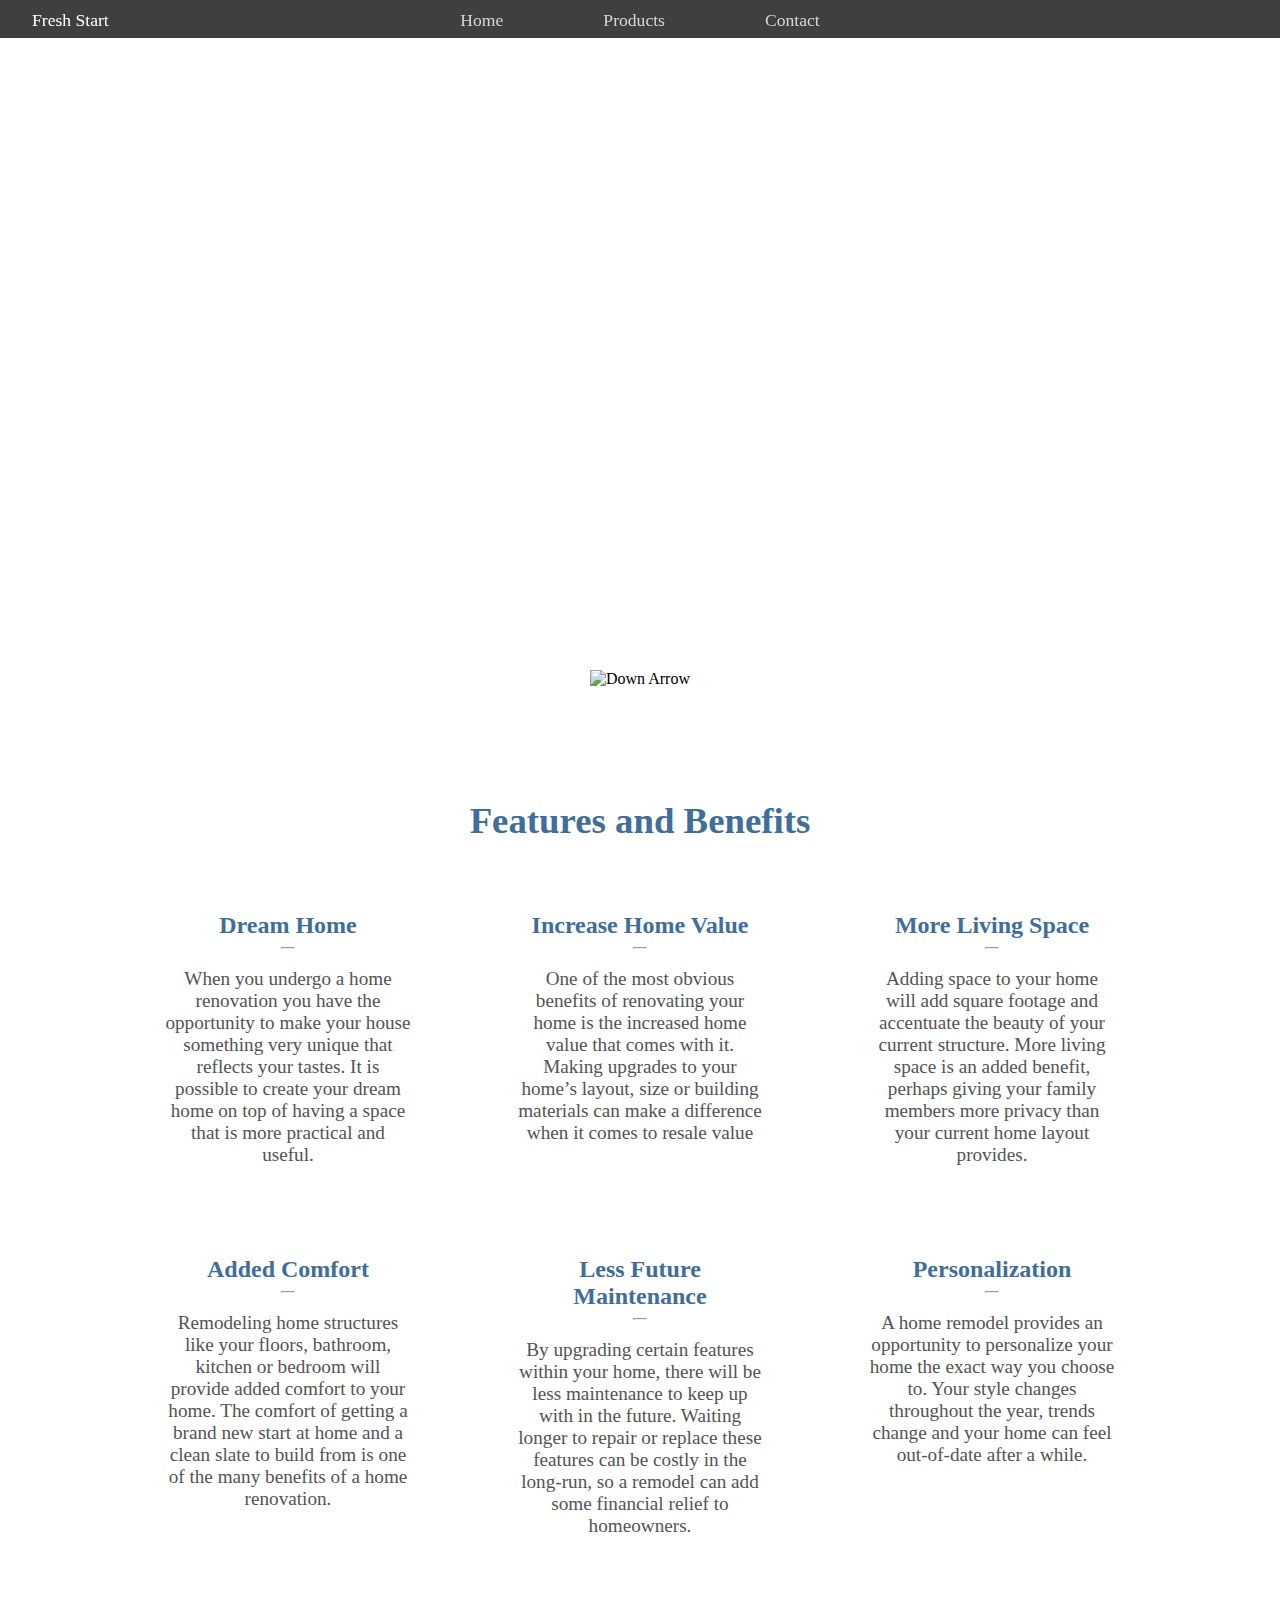
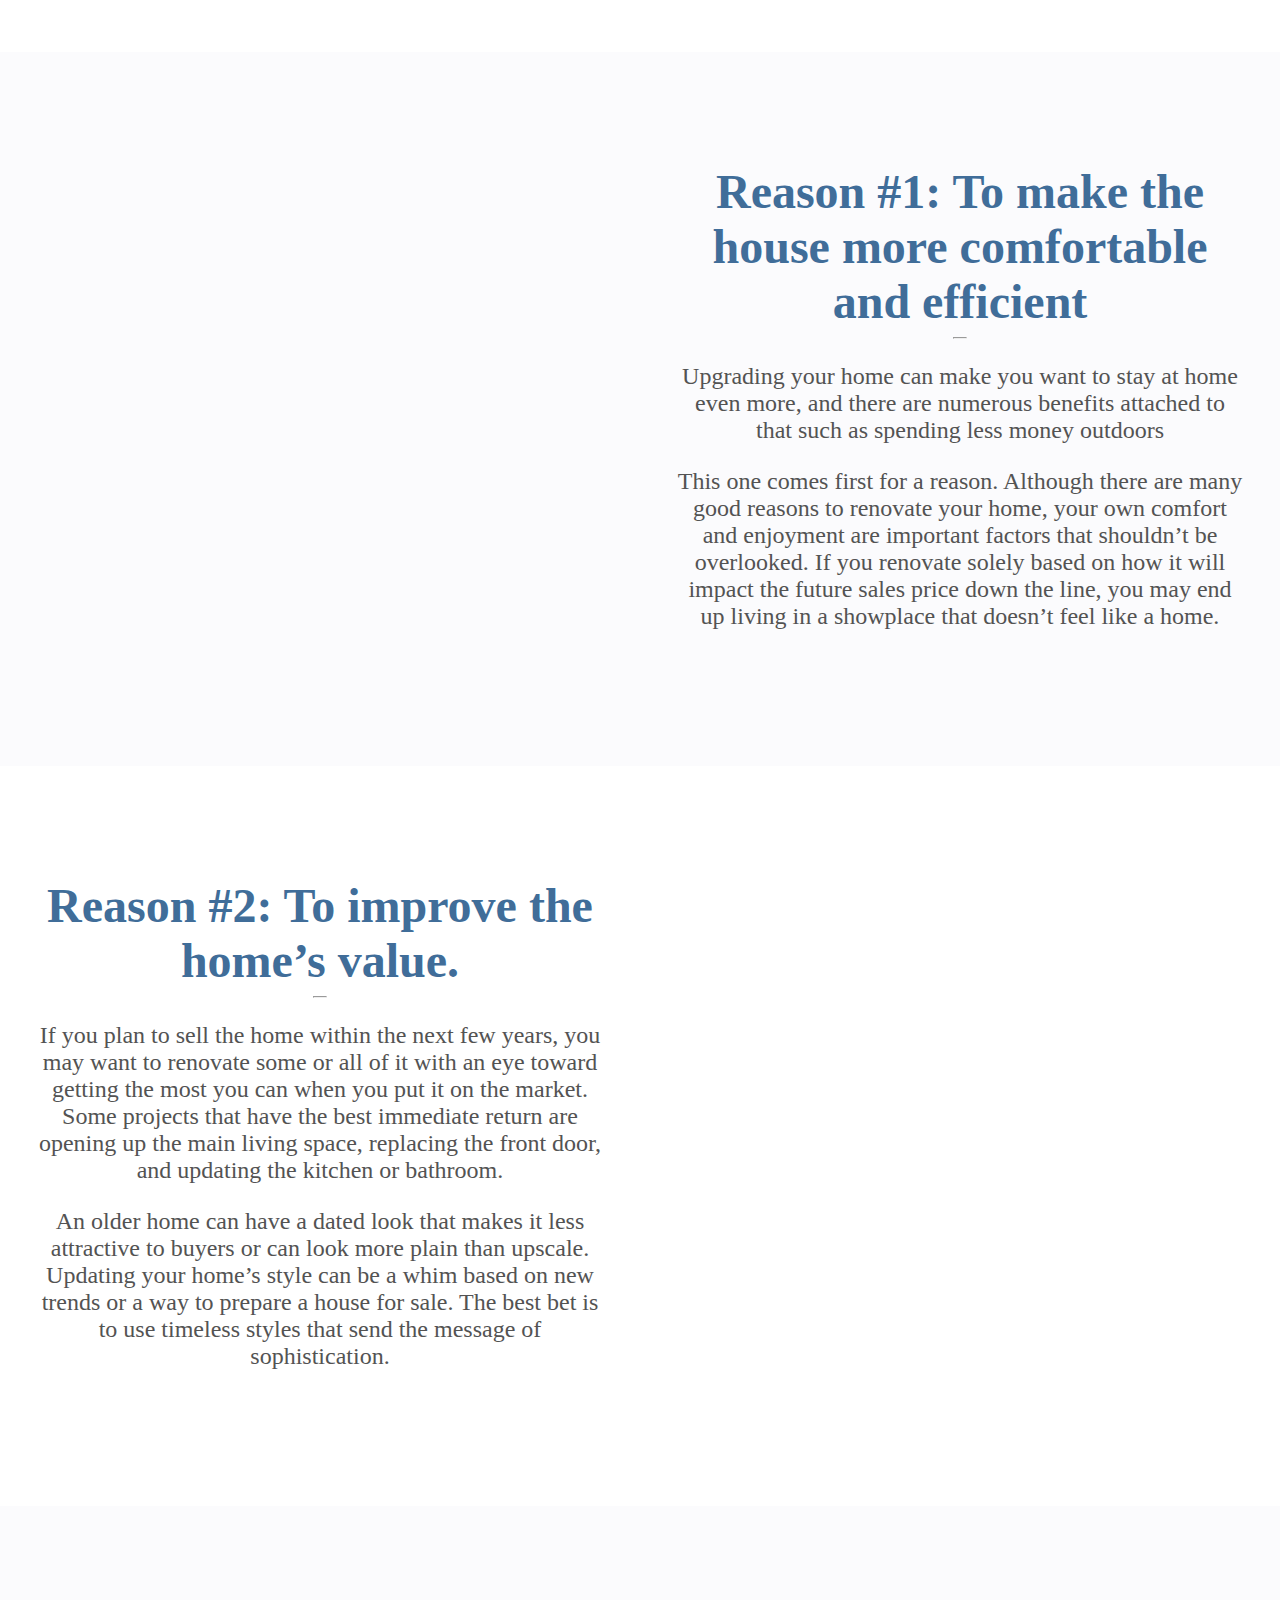
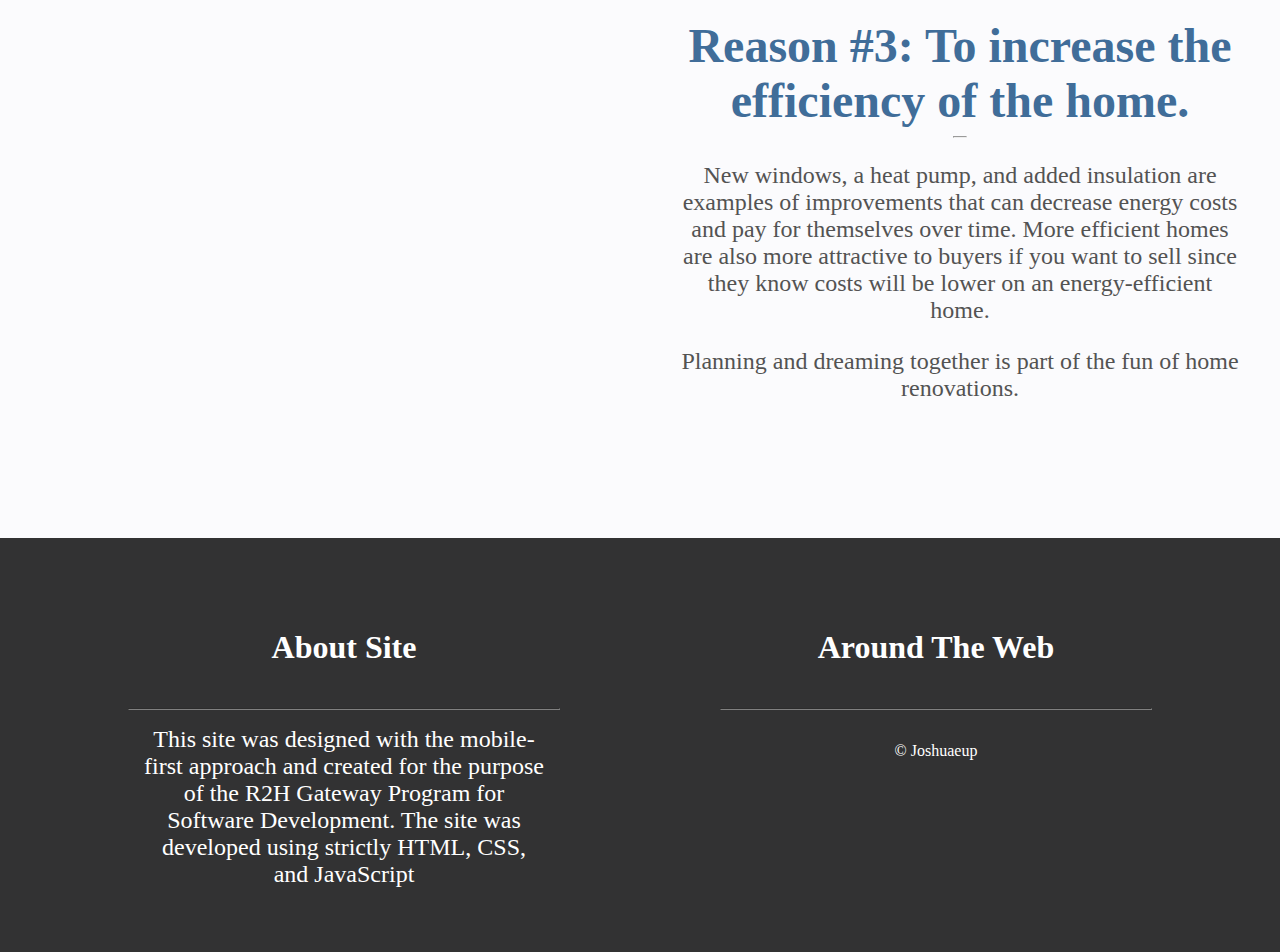
==== commit 97e007ca: "Added Copyright" ====
--- a/index.html
+++ b/index.html
@@ -125,6 +125,7 @@
                 <a aria-label="Navigating to Facebook" href="https://www.facebook.com/"><i class="footer-container__column__social__icon fab fa-facebook"></i></a>
                 <a aria-label="Navigating to Youtube" href="https://www.youtube.com/"><i class="footer-container__column__social__icon fab fa-youtube"></i></a>
             </div>
+            <p class="copyright">&copy; Joshuaeup</p>
         </div>
     </footer>
     <script src="./shared.js"></script>
--- a/shared.css
+++ b/shared.css
@@ -259,6 +259,12 @@
     cursor: pointer;
 }
 
+.copyright {
+    text-align: center;
+    margin: auto;
+    color: white;
+}
+
 @media (min-width: 50rem) {
     .main-nav__link {
         display: inline-block;
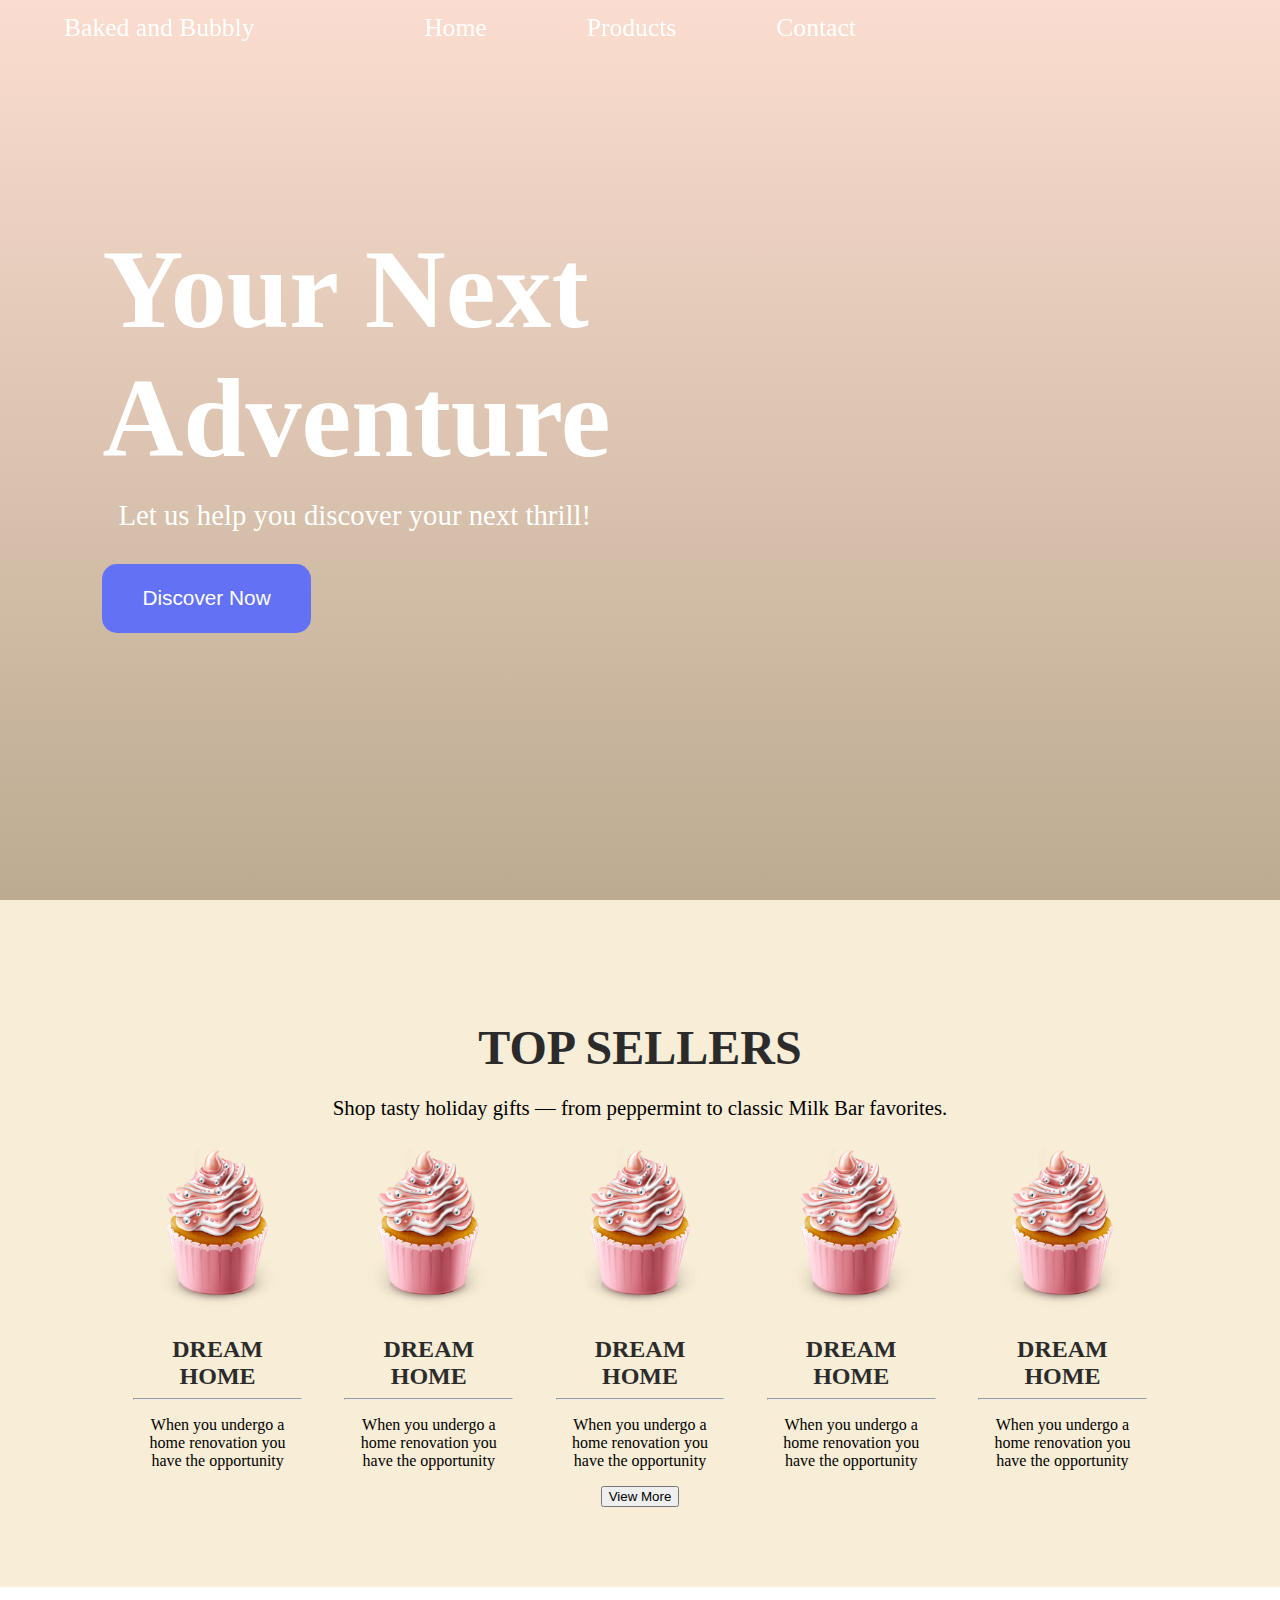
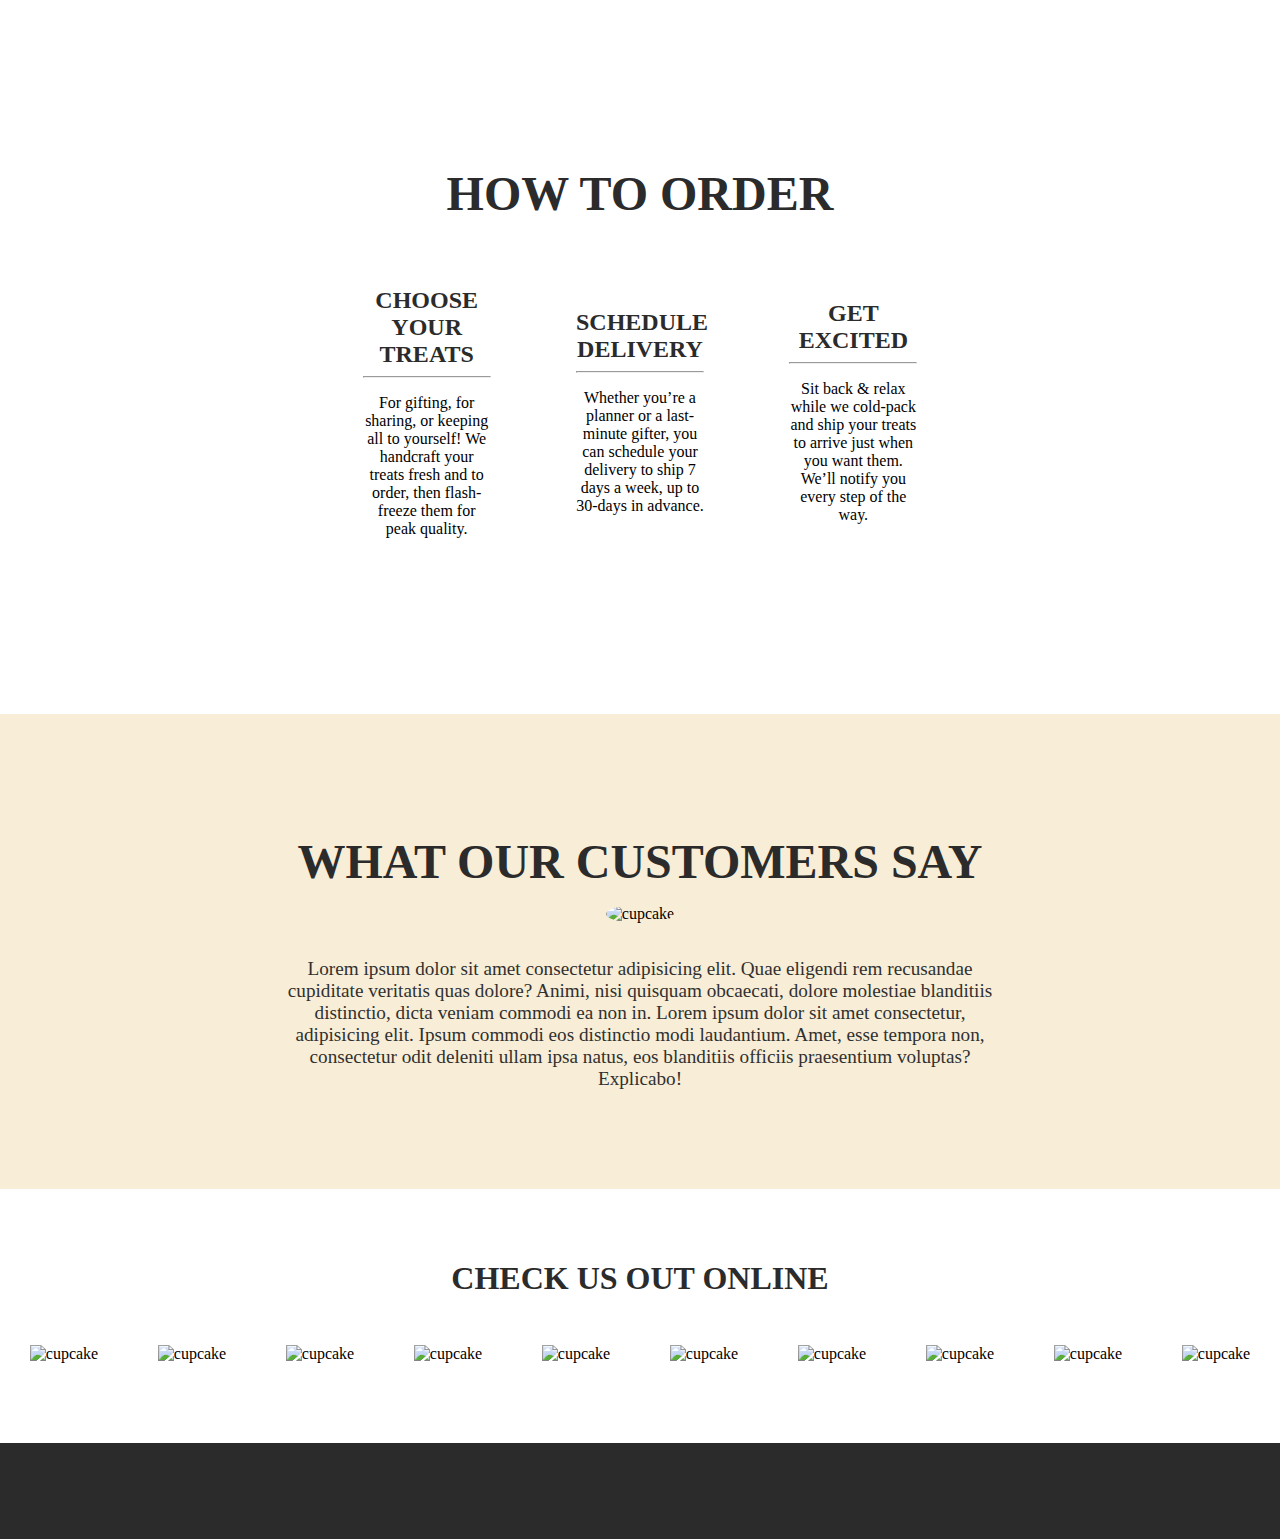
==== commit f2ba5397: "First commit" ====
--- a/index.html
+++ b/index.html
@@ -1,134 +1,395 @@
 <!DOCTYPE html>
 <html lang="en">
-<head>
-    <meta charset="UTF-8">
-    <meta name="description" content="Fresh Start Home Improvement">
-    <meta name="viewport" content="width=device-width, initial-scale=1.0">
-    <title>Ecommerce</title>
-    <link rel="stylesheet" href="shared.css">
-    <link rel="stylesheet" href="main.css">
-</head>
-<body>
-    <header>
-        <nav class="main-nav">
-            <i id="main-nav__responsive__toggle" class="fas fa-bars"></i>
-            <a class="main-nav__logo" href="./index.html"><i class="fas fa-fan"> </i> Fresh Start <i class="fas fa-fan"></i></a>
-            <a class="main-nav__link" href="./index.html">Home</a>
-            <a class="main-nav__link" href="./collections/index.html">Products</a>
-            <a class="main-nav__link" href="./contact/index.html">Contact</a>
-            <a class="main-nav__cart" aria-label="Navigating Link" href="#"><i class="fas fa-shopping-bag"></i></a>
-        </nav>
-        <div class="banner-container">
-            <div id="responsive-nav" style="display: none;">
-                <input class="responsive-nav__input" type="text" placeholder="Search freshstart.com">
-                <hr class="responsive-nav__bottomLine">
-                <a class="responsive-nav__link" href="./index.html">Home</a>
-                <hr class="responsive-nav__link__bottomLine">
-                <a class="responsive-nav__link" href="./collections/index.html">Products</a>
-                <hr class="responsive-nav__link__bottomLine">
-                <a class="responsive-nav__link" href="./contact/index.html">Contact</a>
-            </div>
-            <h1 class="banner-container__title">Fresh Start</h1>
-            <div id=down-arrow-wrapper>
-                <img class="down-arrow" src="https://www.freeiconspng.com/thumbs/white-arrow-png/white-down-arrow-png-2.png" alt="Down Arrow" />
-            </div>
-        </div>
-    </header>    
-    <main>
-        <div class="home-grid-container">
-            <h2 class="home-grid-container__title">Features and Benefits</h2>
-            <article class="home-grid-container__column">
-                <i class="fas fa-home home-grid-container__column__icon"></i>
-                <h3 class="home-grid-container__column__title">Dream Home</h3>
-                <hr class="home-grid-container__column__bottomLine">
-                <p class="home-grid-container__column__text">When you undergo a home renovation you have the opportunity to make your house something very unique that reflects your tastes. It is possible to create your dream home on top of having a space that is more practical and useful. </p>
-            </article>
-            <article class="home-grid-container__column">
-                <i class="fas fa-chart-line home-grid-container__column__icon"></i>
-                <h3 class="home-grid-container__column__title">Increase Home Value</h3>
-                <hr class="home-grid-container__column__bottomLine">
-                <p class="home-grid-container__column__text">One of the most obvious benefits of renovating your home is the increased home value that comes with it. Making upgrades to your home’s layout, size or building materials can make a difference when it comes to resale value</p>
-            </article>
-            <article class="home-grid-container__column">
-                <i class="fas fa-people-arrows home-grid-container__column__icon"></i>
-                <h3 class="home-grid-container__column__title">More Living Space</h3>
-                <hr class="home-grid-container__column__bottomLine">
-                <p class="home-grid-container__column__text">Adding space to your home will add square footage and accentuate the beauty of your current structure. More living space is an added benefit, perhaps giving your family members more privacy than your current home layout provides.</p>
-            </article>
-            <article class="home-grid-container__column">
-                <i class="fas fa-couch home-grid-container__column__icon"></i>
-                <h3 class="home-grid-container__column__title">Added Comfort</h3>
-                <hr class="home-grid-container__column__bottomLine">
-                <p class="home-grid-container__column__text">Remodeling home structures like your floors, bathroom, kitchen or bedroom will provide added comfort to your home. The comfort of getting a brand new start at home and a clean slate to build from is one of the many benefits of a home renovation.</p>
-            </article>
-            <article class="home-grid-container__column">
-                <i class="fas fa-hammer home-grid-container__column__icon"></i>
-                <h3 class="home-grid-container__column__title">Less Future Maintenance</h3>
-                <hr class="home-grid-container__column__bottomLine">
-                <p class="home-grid-container__column__text">By upgrading certain features within your home, there will be less maintenance to keep up with in the future. Waiting longer to repair or replace these features can be costly in the long-run, so a remodel can add some financial relief to homeowners.</p>
-            </article>
-            <article class="home-grid-container__column">
-                <i class="fas fa-paint-brush home-grid-container__column__icon"></i>
-                <h3 class="home-grid-container__column__title">Personalization</h3>
-                <hr class="home-grid-container__column__bottomLine">
-                <p class="home-grid-container__column__text">A home remodel provides an opportunity to personalize your home the exact way you choose to. Your style changes throughout the year, trends change and your home can feel out-of-date after a while. </p>
-            </article>
-        </div>
-        <div class="info-container">
-            <article class="info-container__row">
-                <div class="info-container__column">
-                    <img class="info-container__column__img" alt="" src="https://images.pexels.com/photos/920382/pexels-photo-920382.jpeg?auto=compress&cs=tinysrgb&dpr=2&h=750&w=1260">
-                </div>
-                <div class="info-container__column">
-                    <h3 class="info-container__column__title">Reason #1: To make the house more comfortable and efficient</h3>
-                    <hr class="home-grid-container__column__bottomLine">
-                    <p class="info-container__column__text">Upgrading your home can make you want to stay at home even more, and there are numerous benefits attached to that such as spending less money outdoors</p>
-                    <p class="info-container__column__text">This one comes first for a reason. Although there are many good reasons to renovate your home, your own comfort and enjoyment are important factors that shouldn’t be overlooked. If you renovate solely based on how it will impact the future sales price down the line, you may end up living in a showplace that doesn’t feel like a home.</p>
-                </div>
-            </article>
-            <article class="info-container__row reversedRow">
-                <div class="info-container__column">
-                    <img class="info-container__column__img" alt="" src="https://images.pexels.com/photos/4386326/pexels-photo-4386326.jpeg?auto=compress&cs=tinysrgb&dpr=2&h=750&w=1260">
-                </div>
-                <div class="info-container__column">
-                    <h3 class="info-container__column__title">Reason #2: To improve the home’s value.</h3>
-                    <hr class="home-grid-container__column__bottomLine">
-                    <p class="info-container__column__text">If you plan to sell the home within the next few years, you may want to renovate some or all of it with an eye toward getting the most you can when you put it on the market. Some projects that have the best immediate return are opening up the main living space, replacing the front door, and updating the kitchen or bathroom.</p>
-                    <p class="info-container__column__text">An older home can have a dated look that makes it less attractive to buyers or can look more plain than upscale. Updating your home’s style can be a whim based on new trends or a way to prepare a house for sale. The best bet is to use timeless styles that send the message of sophistication.</p>
-                </div>
-            </article>
-            <article class="info-container__row">
-                <div class="info-container__column">
-                    <img class="info-container__column__img" alt="" src="https://images.pexels.com/photos/3891011/pexels-photo-3891011.jpeg?auto=compress&cs=tinysrgb&dpr=2&h=750&w=1260">
-                </div>
-                <div class="info-container__column">
-                    <h3 class="info-container__column__title">Reason #3: To increase the efficiency of the home.</h3>
-                    <hr class="home-grid-container__column__bottomLine">
-                    <p class="info-container__column__text">New windows, a heat pump, and added insulation are examples of improvements that can decrease energy costs and pay for themselves over time. More efficient homes are also more attractive to buyers if you want to sell since they know costs will be lower on an energy-efficient home.</p>
-                    <p class="info-container__column__text">Planning and dreaming together is part of the fun of home renovations.</p>
-                </div>
-            </article>
-        </div>
-    </main>
-    <footer class="footer-container">
-        <div class="footer-container__column">
-            <h4 class="footer-container__column__title">About Site</h4>
-            <hr class="responsive-nav__bottomLine">
-            <p class="footer-container__column__text">This site was designed with the mobile-first approach and created for the purpose of the R2H Gateway Program for Software Development. The site was developed using strictly HTML, CSS, and JavaScript</p>
-        </div>
-        <div class="footer-container__column">
-            <h4 class="footer-container__column__title">Around The Web</h4>
-            <hr class="responsive-nav__bottomLine">
-            <div class="footer-container__column__social">
-                <a aria-label="Navigating to Instagram" href="https://www.instagram.com/"><i class="footer-container__column__social__icon fab fa-instagram"></i></a>
-                <a aria-label="Navigating to Twitter" href="https://twitter.com/joshuaeup"><i class="footer-container__column__social__icon fab fa-twitter"></i></a>
-                <a aria-label="Navigating to Facebook" href="https://www.facebook.com/"><i class="footer-container__column__social__icon fab fa-facebook"></i></a>
-                <a aria-label="Navigating to Youtube" href="https://www.youtube.com/"><i class="footer-container__column__social__icon fab fa-youtube"></i></a>
-            </div>
-            <p class="copyright">&copy; Joshuaeup</p>
-        </div>
-    </footer>
-    <script src="./shared.js"></script>
-    <script src="https://kit.fontawesome.com/3cf526719d.js" crossorigin="anonymous"></script>
-</body>
-</html>+    <head>
+        <meta charset="UTF-8" />
+        <meta name="description" content="Fresh Start Home Improvement" />
+        <meta name="viewport" content="width=device-width, initial-scale=1.0" />
+        <title>Baked and Bubbly</title>
+        <link rel="stylesheet" href="shared.css" />
+        <link rel="stylesheet" href="main.css" />
+    </head>
+    <body>
+        <header>
+            <nav class="main-nav">
+                <i id="main-nav__responsive__toggle" class="fas fa-bars"></i>
+                <a class="main-nav__logo" href="./index.html"
+                    ><i class="fas fa-fan"> </i> Baked and Bubbly
+                    <i class="fas fa-fan"></i
+                ></a>
+                <div id="main-nav__link__container">
+                    <a class="main-nav__link" href="./index.html">Home</a>
+                    <a class="main-nav__link" href="./collections/index.html"
+                        >Products</a
+                    >
+                    <a class="main-nav__link" href="./contact/index.html"
+                        >Contact</a
+                    >
+                </div>
+
+                <a class="main-nav__cart" aria-label="Navigating Link" href="#"
+                    ><i class="fas fa-shopping-bag"></i
+                ></a>
+            </nav>
+            <div class="banner-container">
+                <div id="responsive-nav" style="display: none">
+                    <input
+                        class="responsive-nav__input"
+                        type="text"
+                        placeholder="Search freshstart.com"
+                    />
+                    <hr class="responsive-nav__bottomLine" />
+                    <a class="responsive-nav__link" href="./index.html">Home</a>
+                    <hr class="responsive-nav__link__bottomLine" />
+                    <a
+                        class="responsive-nav__link"
+                        href="./collections/index.html"
+                        >Products</a
+                    >
+                    <hr class="responsive-nav__link__bottomLine" />
+                    <a class="responsive-nav__link" href="./contact/index.html"
+                        >Contact</a
+                    >
+                </div>
+                <div class="banner-contents">
+                    <h1 id="bannerTitle">
+                        <span id="left">your next</span>
+                        <span id="right">adventure</span>
+                    </h1>
+                    <p id="bannerSubTitle">
+                        Let us help you discover your next thrill!
+                    </p>
+                    <button type="button" id="btn">Discover Now</button>
+                </div>
+            </div>
+        </header>
+        <main>
+            <div class="home-grid-container">
+                <div class="home-grid-container__title__container">
+                    <h2 class="home-grid-container__title">Top Sellers</h2>
+                    <p class="home-grid-container__subTitle">
+                        Shop tasty holiday gifts — from peppermint to classic
+                        Milk Bar favorites.
+                    </p>
+                </div>
+                <i id="home-icon-left" class="fas fa-angle-left"></i>
+                <i id="home-icon-right" class="fas fa-angle-right"></i>
+                <article class="home-grid-container__column">
+                    <img
+                        class="grid-item"
+                        src="./images/testCupcake.png"
+                        alt="cupcake"
+                    />
+                    <h3 class="home-grid-container__column__title">
+                        Dream Home
+                    </h3>
+                    <hr class="home-grid-container__column__bottomLine" />
+                    <p class="home-grid-container__column__text">
+                        When you undergo a home renovation you have the
+                        opportunity
+                    </p>
+                </article>
+                <article class="home-grid-container__column">
+                    <img
+                        class="grid-item"
+                        src="./images/testCupcake.png"
+                        alt="cupcake"
+                    />
+                    <h3 class="home-grid-container__column__title">
+                        Dream Home
+                    </h3>
+                    <hr class="home-grid-container__column__bottomLine" />
+                    <p class="home-grid-container__column__text">
+                        When you undergo a home renovation you have the
+                        opportunity
+                    </p>
+                </article>
+                <article class="home-grid-container__column">
+                    <img
+                        class="grid-item"
+                        src="./images/testCupcake.png"
+                        alt="cupcake"
+                    />
+                    <h3 class="home-grid-container__column__title">
+                        Dream Home
+                    </h3>
+                    <hr class="home-grid-container__column__bottomLine" />
+                    <p class="home-grid-container__column__text">
+                        When you undergo a home renovation you have the
+                        opportunity
+                    </p>
+                </article>
+                <article class="home-grid-container__column">
+                    <img
+                        class="grid-item"
+                        src="./images/testCupcake.png"
+                        alt="cupcake"
+                    />
+                    <h3 class="home-grid-container__column__title">
+                        Dream Home
+                    </h3>
+                    <hr class="home-grid-container__column__bottomLine" />
+                    <p class="home-grid-container__column__text">
+                        When you undergo a home renovation you have the
+                        opportunity
+                    </p>
+                </article>
+                <article class="home-grid-container__column">
+                    <img
+                        class="grid-item"
+                        src="./images/testCupcake.png"
+                        alt="cupcake"
+                    />
+                    <h3 class="home-grid-container__column__title">
+                        Dream Home
+                    </h3>
+                    <hr class="home-grid-container__column__bottomLine" />
+                    <p class="home-grid-container__column__text">
+                        When you undergo a home renovation you have the
+                        opportunity
+                    </p>
+                </article>
+                <button id="view-more-btn">View More</button>
+            </div>
+            <div class="home-grid-container info-container">
+                <h2 class="home-grid-container__title">How to order</h2>
+                <article class="info-container__column">
+                    <i class="fas fa-hand-holding-heart direction-icon"></i>
+                    <h3 class="home-grid-container__column__title">
+                        Choose your treats
+                    </h3>
+                    <hr class="home-grid-container__column__bottomLine" />
+                    <p class="home-grid-container__column__text">
+                        For gifting, for sharing, or keeping all to yourself! We
+                        handcraft your treats fresh and to order, then
+                        flash-freeze them for peak quality.
+                    </p>
+                </article>
+                <article class="info-container__column">
+                    <i class="fas fa-calendar-alt direction-icon"></i>
+                    <h3 class="home-grid-container__column__title">
+                        Schedule delivery
+                    </h3>
+                    <hr class="home-grid-container__column__bottomLine" />
+                    <p class="home-grid-container__column__text">
+                        Whether you’re a planner or a last-minute gifter, you
+                        can schedule your delivery to ship 7 days a week, up to
+                        30-days in advance.
+                    </p>
+                </article>
+                <article class="info-container__column">
+                    <i class="fas fa-smile-beam direction-icon"></i>
+                    <h3 class="home-grid-container__column__title">
+                        Get excited
+                    </h3>
+                    <hr class="home-grid-container__column__bottomLine" />
+                    <p class="home-grid-container__column__text">
+                        Sit back & relax while we cold-pack and ship your treats
+                        to arrive just when you want them. We’ll notify you
+                        every step of the way.
+                    </p>
+                </article>
+            </div>
+            <div class="review-grid-container">
+                <h2 class="home-grid-container__title">
+                    What our customers say
+                </h2>
+                <article class="review-grid-container__column">
+                    <i id="review-icon-left" class="fas fa-angle-left"></i>
+                    <i id="review-icon-right" class="fas fa-angle-right"></i>
+                    <img
+                        class="review-grid-photo"
+                        src="https://monteluke.com.au/wp-content/gallery/linkedin-profile-pictures/9.JPG"
+                        alt="cupcake"
+                    />
+                    <p class="review-grid-text">
+                        <i class="fas fa-quote-left"></i> Lorem ipsum dolor sit
+                        amet consectetur adipisicing elit. Quae eligendi rem
+                        recusandae cupiditate veritatis quas dolore? Animi, nisi
+                        quisquam obcaecati, dolore molestiae blanditiis
+                        distinctio, dicta veniam commodi ea non in. Lorem ipsum
+                        dolor sit amet consectetur, adipisicing elit. Ipsum
+                        commodi eos distinctio modi laudantium. Amet, esse
+                        tempora non, consectetur odit deleniti ullam ipsa natus,
+                        eos blanditiis officiis praesentium voluptas? Explicabo!
+                        <i class="fas fa-quote-right"></i>
+                    </p>
+                </article>
+            </div>
+            <div class="social-grid-container">
+                <h2 class="social-grid-container__title">
+                    Check us out online
+                </h2>
+                <article class="social-grid-container__column">
+                    <img
+                        class="social-grid-photo"
+                        src="https://monteluke.com.au/wp-content/gallery/linkedin-profile-pictures/9.JPG"
+                        alt="cupcake"
+                    />
+                </article>
+                <article class="social-grid-container__column">
+                    <img
+                        class="social-grid-photo"
+                        src="https://monteluke.com.au/wp-content/gallery/linkedin-profile-pictures/9.JPG"
+                        alt="cupcake"
+                    />
+                </article>
+                <article class="social-grid-container__column">
+                    <img
+                        class="social-grid-photo"
+                        src="https://monteluke.com.au/wp-content/gallery/linkedin-profile-pictures/9.JPG"
+                        alt="cupcake"
+                    />
+                </article>
+                <article class="social-grid-container__column">
+                    <img
+                        class="social-grid-photo"
+                        src="https://monteluke.com.au/wp-content/gallery/linkedin-profile-pictures/9.JPG"
+                        alt="cupcake"
+                    />
+                </article>
+                <article class="social-grid-container__column">
+                    <img
+                        class="social-grid-photo"
+                        src="https://monteluke.com.au/wp-content/gallery/linkedin-profile-pictures/9.JPG"
+                        alt="cupcake"
+                    />
+                </article>
+                <article class="social-grid-container__column">
+                    <img
+                        class="social-grid-photo"
+                        src="https://monteluke.com.au/wp-content/gallery/linkedin-profile-pictures/9.JPG"
+                        alt="cupcake"
+                    />
+                </article>
+                <article class="social-grid-container__column">
+                    <img
+                        class="social-grid-photo"
+                        src="https://monteluke.com.au/wp-content/gallery/linkedin-profile-pictures/9.JPG"
+                        alt="cupcake"
+                    />
+                </article>
+                <article class="social-grid-container__column">
+                    <img
+                        class="social-grid-photo"
+                        src="https://monteluke.com.au/wp-content/gallery/linkedin-profile-pictures/9.JPG"
+                        alt="cupcake"
+                    />
+                </article>
+                <article class="social-grid-container__column">
+                    <img
+                        class="social-grid-photo"
+                        src="https://monteluke.com.au/wp-content/gallery/linkedin-profile-pictures/9.JPG"
+                        alt="cupcake"
+                    />
+                </article>
+                <article class="social-grid-container__column">
+                    <img
+                        class="social-grid-photo"
+                        src="https://monteluke.com.au/wp-content/gallery/linkedin-profile-pictures/9.JPG"
+                        alt="cupcake"
+                    />
+                </article>
+            </div>
+        </main>
+        <footer class="footer-container">
+            <div class="footer-container__row">
+                <a class="footer-social__icon__link"
+                    ><i class="footer-social__icon fab fa-youtube"></i
+                ></a>
+                <a class="footer-social__icon__link"
+                    ><i class="footer-social__icon fab fa-youtube"></i
+                ></a>
+                <a class="footer-social__icon__link"
+                    ><i class="footer-social__icon fab fa-youtube"></i
+                ></a>
+            </div>
+            <div class="footer-container__row"></div>
+            <!-- <div class="footer-container__column">
+                <ul class="footer-link-list">
+                    <li class="footer-list__item">About Baked and Bubbly</li>
+                    <li class="footer-list__item">Contact Us</li>
+                    <li class="footer-list__item">FAQ</li>
+                    <li class="footer-list__item">Blog</li>
+                    <li class="footer-list__item">Link</li>
+                    <li class="footer-list__item">Link</li>
+                </ul>
+                <ul class="footer-link-list">
+                    <li class="footer-list__item">Link</li>
+                    <li class="footer-list__item">Link</li>
+                    <li class="footer-list__item">Link</li>
+                    <li class="footer-list__item">Link</li>
+                    <li class="footer-list__item">Link</li>
+                </ul>
+            </div>
+            <div class="footer-container__column">
+                <ul class="footer-social-list">
+                    <li class="footer-list__social">
+                        <i
+                            class="footer-container__column__social__icon fab fa-youtube"
+                        ></i>
+                    </li>
+                    <li class="footer-list__social">
+                        <i
+                            class="footer-container__column__social__icon fab fa-youtube"
+                        ></i>
+                    </li>
+                    <li class="footer-list__social">
+                        <i
+                            class="footer-container__column__social__icon fab fa-youtube"
+                        ></i>
+                    </li>
+                </ul>
+            </div> -->
+            <!-- <div class="footer-container__column">
+                <h4 class="footer-container__column__title">About Site</h4>
+                <hr class="responsive-nav__bottomLine" />
+                <p class="footer-container__column__text">
+                    This site was designed with the mobile-first approach and
+                    created for the purpose of the R2H Gateway Program for
+                    Software Development. The site was developed using strictly
+                    HTML, CSS, and JavaScript
+                </p>
+            </div>
+            <div class="footer-container__column">
+                <h4 class="footer-container__column__title">Around The Web</h4>
+                <hr class="responsive-nav__bottomLine" />
+                <div class="footer-container__column__social">
+                    <a
+                        aria-label="Navigating to Instagram"
+                        href="https://www.instagram.com/"
+                        ><i
+                            class="footer-container__column__social__icon fab fa-instagram"
+                        ></i
+                    ></a>
+                    <a
+                        aria-label="Navigating to Twitter"
+                        href="https://twitter.com/joshuaeup"
+                        ><i
+                            class="footer-container__column__social__icon fab fa-twitter"
+                        ></i
+                    ></a>
+                    <a
+                        aria-label="Navigating to Facebook"
+                        href="https://www.facebook.com/"
+                        ><i
+                            class="footer-container__column__social__icon fab fa-facebook"
+                        ></i
+                    ></a>
+                    <a
+                        aria-label="Navigating to Youtube"
+                        href="https://www.youtube.com/"
+                        ><i
+                            class="footer-container__column__social__icon fab fa-youtube"
+                        ></i
+                    ></a>
+                </div>
+                <p class="copyright">&copy; Joshuaeup</p>
+            </div> -->
+        </footer>
+        <script src="./shared.js"></script>
+        <script
+            src="https://kit.fontawesome.com/3cf526719d.js"
+            crossorigin="anonymous"
+        ></script>
+    </body>
+</html>
--- a/shared.css
+++ b/shared.css
@@ -1,339 +1,344 @@
 * {
-    box-sizing: border-box;
+  box-sizing: border-box;
 }
 
 body {
-    background-color: #FFFFFF;
-    padding: 0;
-    margin: 0;
+  background-color: #f8edd6;
+  padding: 0;
+  margin: 0;
 }
 
 /* Header  */
-
 header {
-    width: 100%;
-    margin: auto;    
-    vertical-align: middle;
-}
-
-.main-nav {
-    position: fixed;
-    top: 0;
-    left: 0;
-    background-color: #323233ef;
-    display: inline-block;
-    z-index: 2;
-    width: 100%;
-    padding-top: 0.6rem;
-    padding-bottom: 0.6rem;
-    text-align: center;
-    height: 2.4rem;
+  /* height: 100vh; */
+  width: 100%;
+  margin: auto;
+  vertical-align: middle;
+}
+header .main-nav {
+  position: fixed;
+  top: 0;
+  left: 0;
+  background-color: transparent;
+  display: grid;
+  grid-template-columns: 1fr;
+  z-index: 2;
+  width: 100%;
+  text-align: center;
+  height: 3.5rem;
+  line-height: 3.5rem;
+}
+header .main-nav #main-nav__link__container {
+  height: 3.5rem;
 }
 
 .main-nav__link {
-    display: none;
-    position: relative;
-    color: #D6D6D6;
-    font-size: 1.1rem;
-    margin: 0 1rem;
-    text-decoration: none;
+  display: none;
+  position: relative;
+  color: white;
+  font-size: 1.6rem;
+  margin: 0 1rem;
+  text-decoration: none;
 }
 
 .main-nav__logo__container {
-    position: absolute;
-    left: 0;
-    margin: 0 1rem;
-    text-decoration: none;
-    height: auto;
-    width: auto;
-}
-
-.main-nav__logo, #main-nav__responsive__toggle {
-    display: none;
-    font-size: 1.1rem;
-    color: white;
-    position: absolute;
-    left: 2rem;
-    text-decoration: none;
-}
-
-#main-nav__responsive__toggle  {
-    display: inline-block;
+  position: absolute;
+  left: 0;
+  margin: 0 1rem;
+  text-decoration: none;
+  height: auto;
+  width: auto;
+}
+
+.main-nav__logo,
+#main-nav__responsive__toggle {
+  display: none;
+  font-size: 1.6rem;
+  color: white;
+  position: absolute;
+  left: 4rem;
+  text-decoration: none;
+  line-height: 3.5rem;
+}
+
+#main-nav__responsive__toggle {
+  display: inline-block;
 }
 
 .main-nav__cart {
-    font-size: 1.1rem;
-    color: white;
-    position: absolute;
-    right: 2rem;
+  font-size: 1.6rem;
+  color: white;
+  position: absolute;
+  right: 4rem;
 }
 
 .main-nav__link:hover,
 .main-nav__link:active,
 #main-nav__responsive__toggle:hover,
 #main-nav__responsive__toggle:active {
-    cursor: pointer;
-    color: #eeeeee;
+  cursor: pointer;
+  color: #eeeeee;
 }
 
 /* Responsive Nav  */
-
 #responsive-nav {
-    z-index: 1;
+  z-index: 1;
+  height: 100vh;
+  width: 100vw;
+  position: fixed;
+  top: 0;
+  background-color: #323233;
+  animation-name: displayHeight;
+  animation-duration: 0.8s;
+  text-align: center;
+}
+
+.responsive-nav__input {
+  height: 3vh;
+  width: 90%;
+  margin: 3rem 0 0 0;
+  border: none;
+  padding: 1.3em;
+  border-radius: 7px;
+}
+
+.responsive-nav__bottomLine {
+  border-color: gray;
+  border-width: 0.5px;
+}
+
+.responsive-nav__link {
+  display: block;
+  position: relative;
+  color: #d6d6d6;
+  font-size: 1.1rem;
+  text-align: start;
+  margin: 1rem 0 1rem 3rem;
+  text-decoration: none;
+}
+
+.responsive-nav__link__bottomLine {
+  border-color: gray;
+  border-width: 0.5px;
+  width: 80%;
+}
+
+@keyframes displayHeight {
+  0% {
+    height: 0;
+  }
+  100% {
     height: 100vh;
-    width: 100vw;
-    position: fixed;
-    top: 0;
-    background-color: #323233;
-    animation-name: displayHeight;
-    animation-duration: 0.8s;
-    text-align: center;
-}
-
-.responsive-nav__input {
-    height: 3vh;
-    width: 90%;
-    margin: 3rem 0 0 0;
-    border: none;
-    padding: 1.3em;
-    border-radius: 7px;
-}
-
-.responsive-nav__bottomLine {
-    border-color: gray;
-    border-width: 0.5px;
-}
-
-.responsive-nav__link {
-    display: block;
-    position: relative;
-    color: #D6D6D6;
-    font-size: 1.1rem;
-    text-align: start;
-    margin: 1rem 0 1rem 3rem;
-    text-decoration: none;
-}
-
-.responsive-nav__link__bottomLine {
-    border-color: gray;
-    border-width: 0.5px;
-    width: 80%;
-}
-
-@keyframes displayHeight {
+  }
+}
+/* Banner  */
+.banner-container {
+  position: relative;
+  height: 40vh;
+  width: 100%;
+  background-image: linear-gradient(#ffbfc459, rgba(163, 143, 116, 0.705)), url("https://images.pexels.com/photos/1028704/pexels-photo-1028704.jpeg?auto=compress&cs=tinysrgb&dpr=2&h=750&w=1260");
+  background-position: bottom left;
+  background-size: stretch;
+}
+
+.banner-contents {
+  position: absolute;
+  left: 8%;
+  top: 25%;
+  width: 100%;
+  text-align: left;
+  width: auto;
+}
+.banner-contents span {
+  display: block;
+}
+.banner-contents h1,
+.banner-contents h3 {
+  text-transform: capitalize;
+  font-size: 7rem;
+  color: white;
+}
+.banner-contents #left {
+  animation: inFromLeft 2s ease;
+}
+.banner-contents #right {
+  animation: inFromRight 2s ease;
+}
+@keyframes inFromLeft {
+  0% {
+    transform: translateX(-20px);
+    opacity: 0;
+  }
+  100% {
+    transform: translateX(0);
+    opacity: 1;
+  }
+}
+@keyframes inFromRight {
+  0% {
+    transform: translateX(20px);
+    opacity: 0;
+  }
+  100% {
+    transform: translateX(0);
+    opacity: 1;
+  }
+}
+.banner-contents #bannerTitle {
+  margin: 0;
+}
+.banner-contents #bannerSubTitle {
+  color: white;
+  font-size: 1.8rem;
+  margin: 1rem;
+}
+.banner-contents #btn {
+  margin-top: 1rem;
+  padding: 1.4rem 2.5rem;
+  background-color: #6372f5;
+  color: white;
+  border: none;
+  border-radius: 15px;
+  font-size: 1.3rem;
+  transition: background-color 0.3s ease;
+}
+.banner-contents #btn:hover {
+  cursor: pointer;
+  background-color: #7b88f7;
+}
+.banner-contents #btn:focus {
+  background-color: #6372f5;
+}
+
+/* Body  */
+.info-container {
+  text-align: center;
+  height: 60vh;
+  padding: 0 7rem;
+  display: grid;
+  align-items: center;
+  justify-items: center;
+}
+.info-container .info-container__item {
+  width: 80%;
+}
+
+/* Footer */
+.footer-container {
+  background-color: #2b2b2b;
+  padding: 3rem 1.5rem;
+  display: grid;
+  grid-template-columns: 1fr;
+  justify-items: center;
+}
+.footer-container .footer-container__row {
+  display: grid;
+  grid-template-columns: repeat(3, 1fr);
+  justify-items: center;
+  grid-gap: 1rem;
+  color: #ecd9bd;
+}
+.footer-container .footer-container__row .footer-social__icon__link .footer-social__icon {
+  font-size: 3rem;
+}
+
+@media (min-width: 50rem) {
+  /* header {
+      height: 100vh;
+  }
+  .banner-container {
+      height: 100%;
+  } */
+  .main-nav__link {
+    display: inline-block;
+    margin: 0 2rem;
+  }
+
+  .main-nav__logo {
+    display: inline-block;
+  }
+
+  #main-nav__responsive__toggle {
+    display: none;
+  }
+
+  .banner-container__title {
+    font-size: 5rem;
+  }
+
+  .banner-container {
+    height: 60vh;
+  }
+
+  @keyframes bounce {
     0% {
-        height: 0;
+      bottom: 4em;
+    }
+    50% {
+      bottom: 4.8em;
     }
     100% {
-        height: 100vh;
+      bottom: 4em;
     }
-}
-
-/* Banner  */
-
-.banner-container {
-    position: relative;
-    height: 40vh;
-    width: 100%;
-    background-image: url("https://images.pexels.com/photos/3609112/pexels-photo-3609112.jpeg?auto=compress&cs=tinysrgb&dpr=2&h=750&w=1260");
-    background-position: center;
-    background-size: cover;
-}
-
-.banner-container__title {
-    position: relative;
-    color: white;
-    top: 30%;
-    left: 50%;
-    transform: translateX(-50%);
-    margin: 0;
-    text-align: center;
-    font-size: 3rem;
-}
-
-#down-arrow-wrapper {
-    position: absolute;
-    bottom: 2rem;
-    width: 100%;
-    text-align: center;
-    animation-name: bounce;
-    animation-duration: 1.8s; 
-    animation-iteration-count: infinite;
-}
-
-@keyframes bounce {
-    0% {bottom: 4em;}
-    50% {bottom: 4.8em;}
-    100% {bottom: 4em;}
-}
-
-.down-arrow {
+  }
+  .down-arrow {
     width: auto;
     height: 4em;
-}
-
-
-
-/* Body  */
-
-.info-container {
-    text-align: center;
-    padding: 3em 0 0 0;
-}
-
-.info-container__row {
-    background-color: #FBFBFD;
-    display: flex;
-    flex-wrap: wrap;
-    justify-content: center;
-}
-
-.reversedRow {
-    background-color: #ffffff;
-}
-
-.info-container__column {
-    padding: 2rem 2rem 0 2rem;
-    width: 100%;
-}
-
-
-.info-container__column__img {
-    height: auto;
-    width: 100%;
-}
-
-.info-container__column__title {
-    width: 100%;
-    color: #406D99;
-    margin-top: 0;
-    margin-bottom: 0;
+  }
+
+  .reversedRow {
+    flex-direction: row-reverse;
+  }
+
+  .info-container__row {
+    padding: 5rem 0;
+  }
+
+  .info-container__column {
+    padding: 2rem;
+    padding: 2rem;
+    width: 50%;
+  }
+
+  .info-container__column__text,
+.footer-container__column__text {
+    font-size: 1.2rem;
+  }
+
+  .footer-container__column {
+    width: 50%;
+    padding: 0 5em;
+  }
+
+  .footer-container__column__title {
     font-size: 2rem;
-}
-
-.info-container__column__text {
-    padding: 0 0.3rem;
-    color: rgb(83, 83, 83);
-    font-size: 1rem;
-}
-
-/* Footer */
-
-.footer-container {
-    background-color: #323233;
-    padding: 3rem;
-    display: flex;
-    justify-content: center;
-    flex-wrap: wrap;
-}
-
-.footer-container__column {
-    text-align: center;
-    width: 100%;
-}
-
-.footer-container__column__title {
+  }
+}
+@media (min-width: 80rem) {
+  header {
+    height: 100vh;
+  }
+
+  .main-nav__link {
+    margin: 0 3rem;
+  }
+
+  .banner-container__title {
+    font-size: 6rem;
+  }
+
+  .banner-container {
+    height: 100%;
+  }
+
+  .info-container__column__title {
+    font-size: 3rem;
+  }
+
+  .info-container__column__text,
+.footer-container__column__text {
     font-size: 1.5rem;
-    color: white;
-}
-
-.footer-container__column__text {
-    margin: 1rem;
-    color: white;
-    font-size: 1em;
-}
-
-.footer-container__column__social {
-    margin: 1rem;
-    display: flex;
-    justify-content: space-around;
-}
-
-.footer-container__column__social__icon {
-    color: white;
-    font-size: 2.1rem;
-}
-
-.footer-container__column__social__icon:hover,
-.footer-container__column__social__icon:active {
-    cursor: pointer;
-}
-
-.copyright {
-    text-align: center;
-    margin: auto;
-    color: white;
-}
-
-@media (min-width: 50rem) {
-    .main-nav__link {
-        display: inline-block;
-        margin: 0 2rem;
-    }
-
-    .main-nav__logo {
-        display: inline-block;
-    }
-
-    #main-nav__responsive__toggle {
-        display: none;
-    }
-
-    .banner-container__title {
-        font-size: 5rem;
-    }
-
-    .banner-container {
-        height: 60vh;
-    }
-
-    .reversedRow {
-        flex-direction: row-reverse;
-    }
-
-    .info-container__row {
-        padding: 5rem 0;
-    }
-
-    .info-container__column {
-        padding: 2rem;
-        padding: 2rem;
-        width: 50%;
-    }
-
-    .info-container__column__text, .footer-container__column__text {
-        font-size: 1.2rem;
-    }
-
-    .footer-container__column {
-        width: 50%;
-        padding: 0 5em;
-    }
-
-    .footer-container__column__title {
-        font-size: 2rem;
-    }
-}
-
-
-@media (min-width: 80rem) {
-    .main-nav__link {
-        margin: 0 3rem;
-    }
-
-    .banner-container__title {
-        font-size: 6rem;
-    }
-
-    .banner-container {
-        height: 80vh;
-    }
-
-    .info-container__column__title {
-        font-size: 3rem;
-    }
-
-    .info-container__column__text, .footer-container__column__text {
-        font-size: 1.5rem;
-    }
-}+  }
+}
+
+/*# sourceMappingURL=shared.css.map */
--- a/main.css
+++ b/main.css
@@ -1,70 +1,188 @@
 /* Grid */
+.home-grid-container {
+  position: relative;
+  background-color: #f8edd6;
+  text-align: center;
+  display: grid;
+  grid-template-columns: repeat(5, 1fr);
+  align-items: center;
+  justify-items: center;
+  padding: 5rem 7rem;
+  height: auto;
+}
+.home-grid-container #view-more-btn {
+  grid-column: 1/6;
+}
 
-.home-grid-container {
-    background-color: #ffffff;
-    text-align: center;
-    display: flex;
-    flex-wrap: wrap;
-    justify-content: center;
-    padding: 3em 0;
+.home-grid-container__title__container,
+.home-grid-container__title,
+.social-grid-container__title {
+  grid-column: 1/6;
 }
 
 .home-grid-container__title {
-    width: 100%;
-    color: #406D99;
-    margin-bottom: 0;
-    font-size: 1.9rem;
+  width: 100%;
+  color: #2b2b2b;
+  margin-bottom: 0;
+  text-align: center;
 }
 
-.home-grid-container__column {
-    width: 100%;
-    margin: 3rem 3rem 0 3rem;
+.home-grid-container__subTitle {
+  font-size: 1.3rem;
 }
 
-
-.home-grid-container__column__icon {
-    color: #406D99;
-    font-size: 2rem;
+.home-grid-container__column,
+.review-grid-container__column {
+  width: 100%;
 }
 
-.home-grid-container__column__title {
-    text-transform: capitalize;
-    text-align: center;
-    color: #406D99;
-    font-size: 1.5rem;
-    margin-top: 1.4rem;
-    margin-bottom: 0;
+.grid-item {
+  width: 100%;
 }
 
-.home-grid-container__column__bottomLine {
-    color: #53B8D5;
-    width: 0.9rem;
+.home-grid-container__column__title,
+.social-grid-container__title {
+  text-transform: uppercase;
+  text-align: center;
+  color: #2b2b2b;
+  font-size: 1.5rem;
+  margin-top: 1.4rem;
+  margin-bottom: 0;
+  font-size: 1.5rem;
+  font-weight: bold;
 }
 
-.home-grid-container__column__text {
-    padding: 0 0.3rem;
-    color: rgb(83, 83, 83);
-    font-size: 1rem;
+.review-grid-text {
+  text-align: center;
+  padding: 0 1.5rem;
+  color: #303030;
+  font-size: 1rem;
+}
+
+.info-container {
+  background-color: white;
+  display: grid;
+  align-items: center;
+  justify-items: center;
+  grid-auto-rows: 1fr 3fr;
+  grid-template-columns: repeat(3, 1fr);
+  height: auto;
+  padding: 8rem 20rem;
+  width: 100%;
+}
+.info-container .direction-icon {
+  font-size: 3.5rem;
+  color: #fc8c79;
+}
+
+.info-container__title,
+.social-grid-container__title {
+  width: 100%;
+  color: #2b2b2b;
+  margin-bottom: 0;
+  font-size: 2rem;
+  text-align: center;
+  grid-column: 1/6;
+}
+
+.info-container__column {
+  width: 90%;
+}
+
+.review-grid-container {
+  position: relative;
+  background-color: #f8edd6;
+  text-align: center;
+  display: grid;
+  grid-template-columns: 1fr;
+  align-items: center;
+  justify-items: center;
+  padding: 5rem 0;
+  height: auto;
+}
+.review-grid-container .review-grid-photo {
+  margin: 1rem 0;
+  width: 20%;
+  border-radius: 100%;
+}
+
+#review-icon-left,
+#review-icon-right,
+#home-icon-left,
+#home-icon-right {
+  color: #fc8c79;
+  position: absolute;
+  top: 50%;
+  transform: translateY(-50%);
+  font-size: 5rem;
+}
+
+#review-icon-left {
+  left: 15rem;
+}
+
+#review-icon-right {
+  right: 15rem;
+}
+
+#home-icon-left {
+  left: 5rem;
+}
+
+#home-icon-right {
+  right: 5rem;
+}
+
+.social-grid-container {
+  position: relative;
+  background-color: white;
+  text-align: center;
+  display: grid;
+  grid-template-columns: repeat(10, 1fr);
+  align-items: center;
+  justify-items: center;
+  padding-top: 3rem;
+  padding-bottom: 5rem;
+  height: auto;
+}
+
+.social-grid-container__column {
+  width: auto;
+}
+
+.social-grid-photo {
+  width: 100%;
+}
+
+.social-grid-container__title {
+  margin-bottom: 3rem;
+  grid-column: 1/11;
 }
 
 /* Media Responsive */
+@media (min-width: 50rem) {
+  .home-grid-container__column {
+    width: 100%;
+  }
+}
+@media (min-width: 80rem) {
+  .home-grid-container__column {
+    width: 80%;
+  }
 
-@media (min-width: 50rem) {
-    .home-grid-container__column {
-        width: 30%;
-    }
+  .review-grid-container__column {
+    width: 60%;
+  }
+
+  .home-grid-container__title {
+    font-size: 3rem;
+    font-weight: bold;
+    text-transform: uppercase;
+  }
+
+  .review-grid-text {
+    font-size: 1.2rem;
+  }
 }
 
-@media (min-width: 80rem) {
-    .home-grid-container__column {
-        width: 20%;
-    }
-
-    .home-grid-container__title {
-        font-size: 2.3rem;
-    }
-
-    .home-grid-container__column__text {
-        font-size: 1.2rem;
-    }
-}+/*# sourceMappingURL=main.css.map */
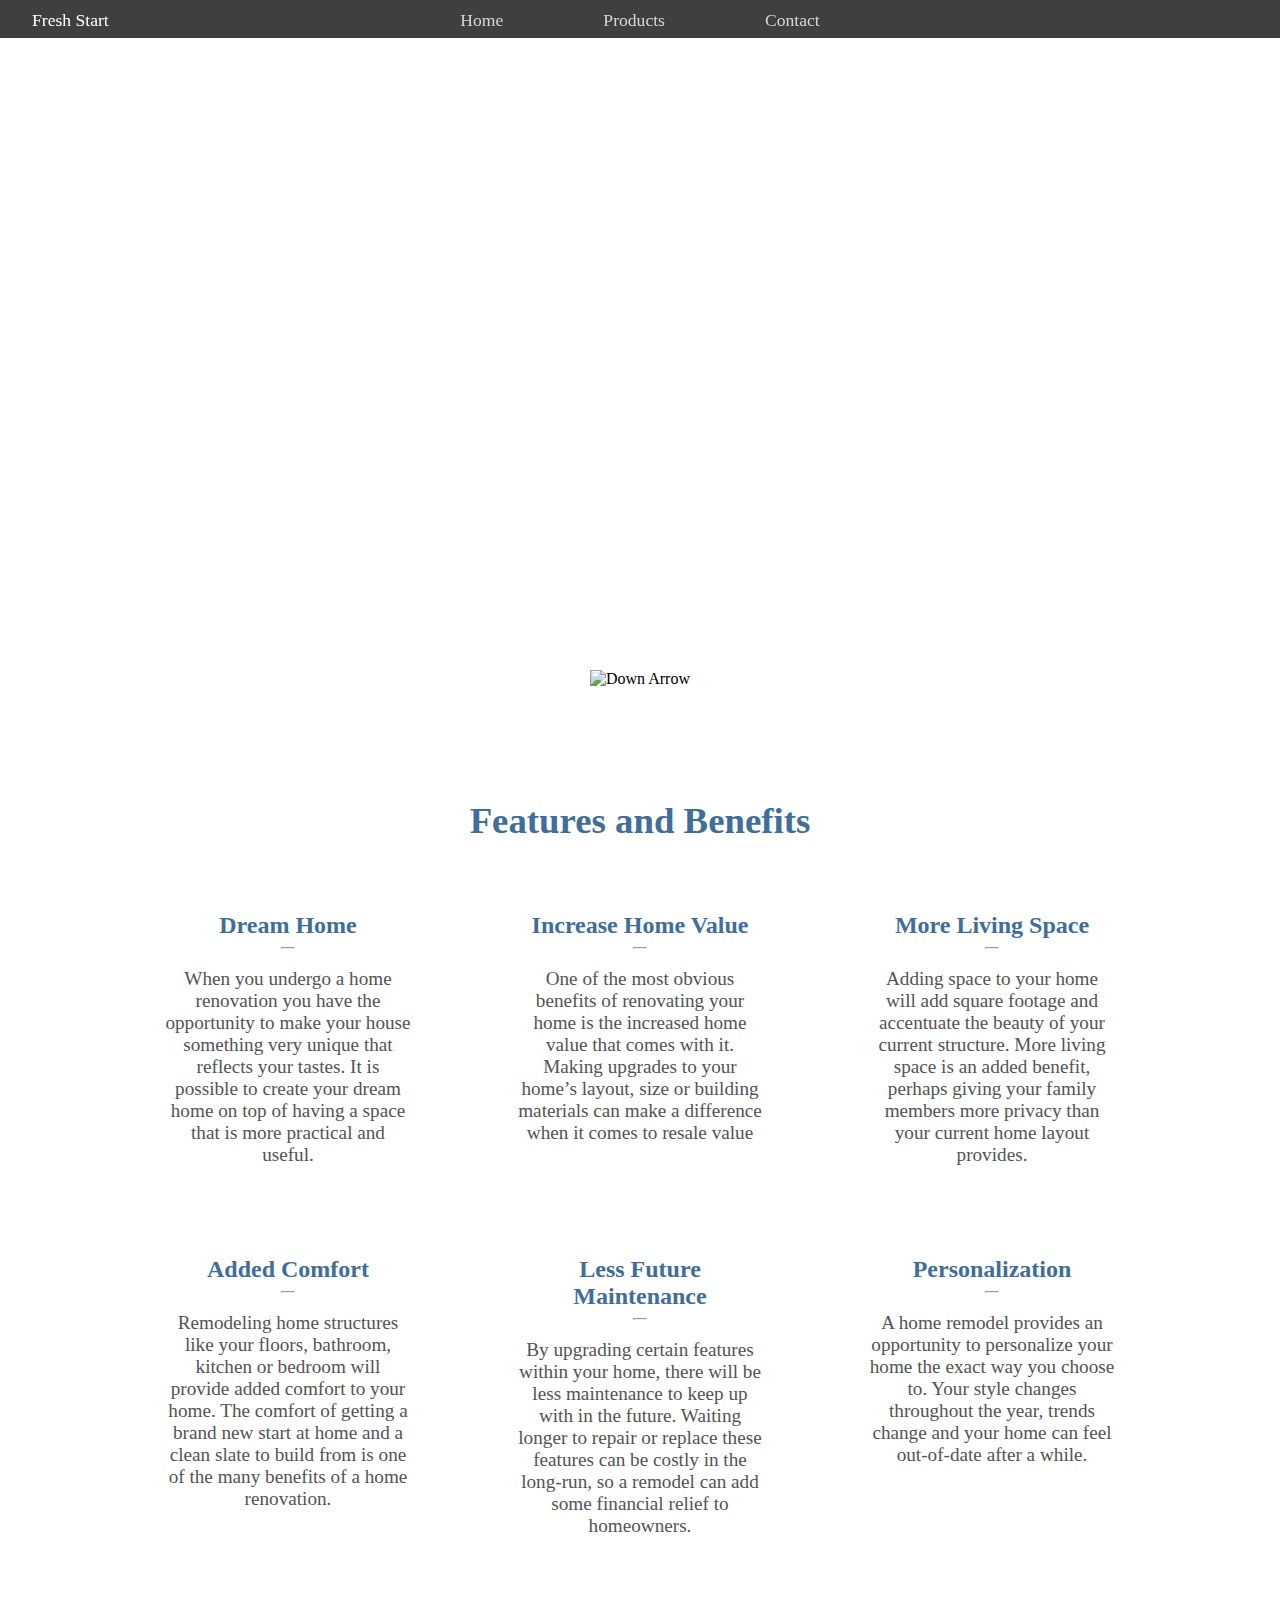
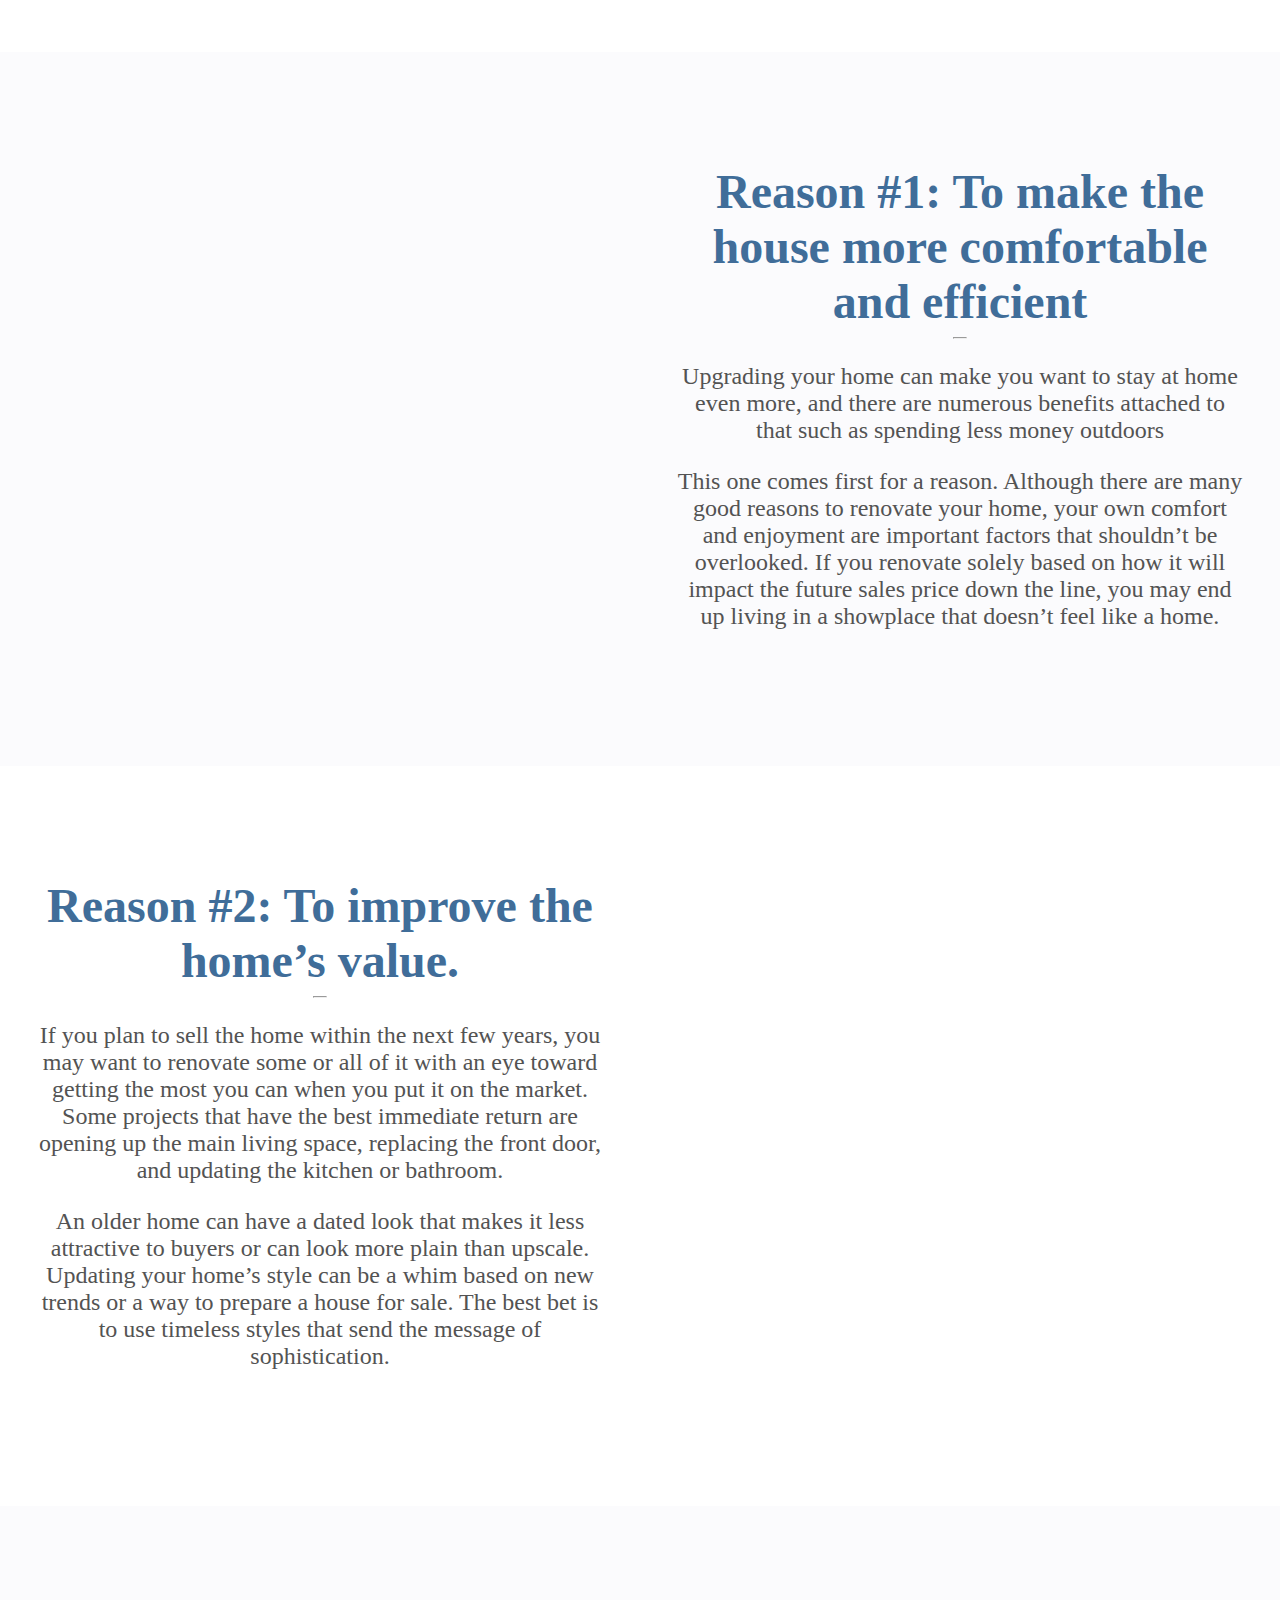
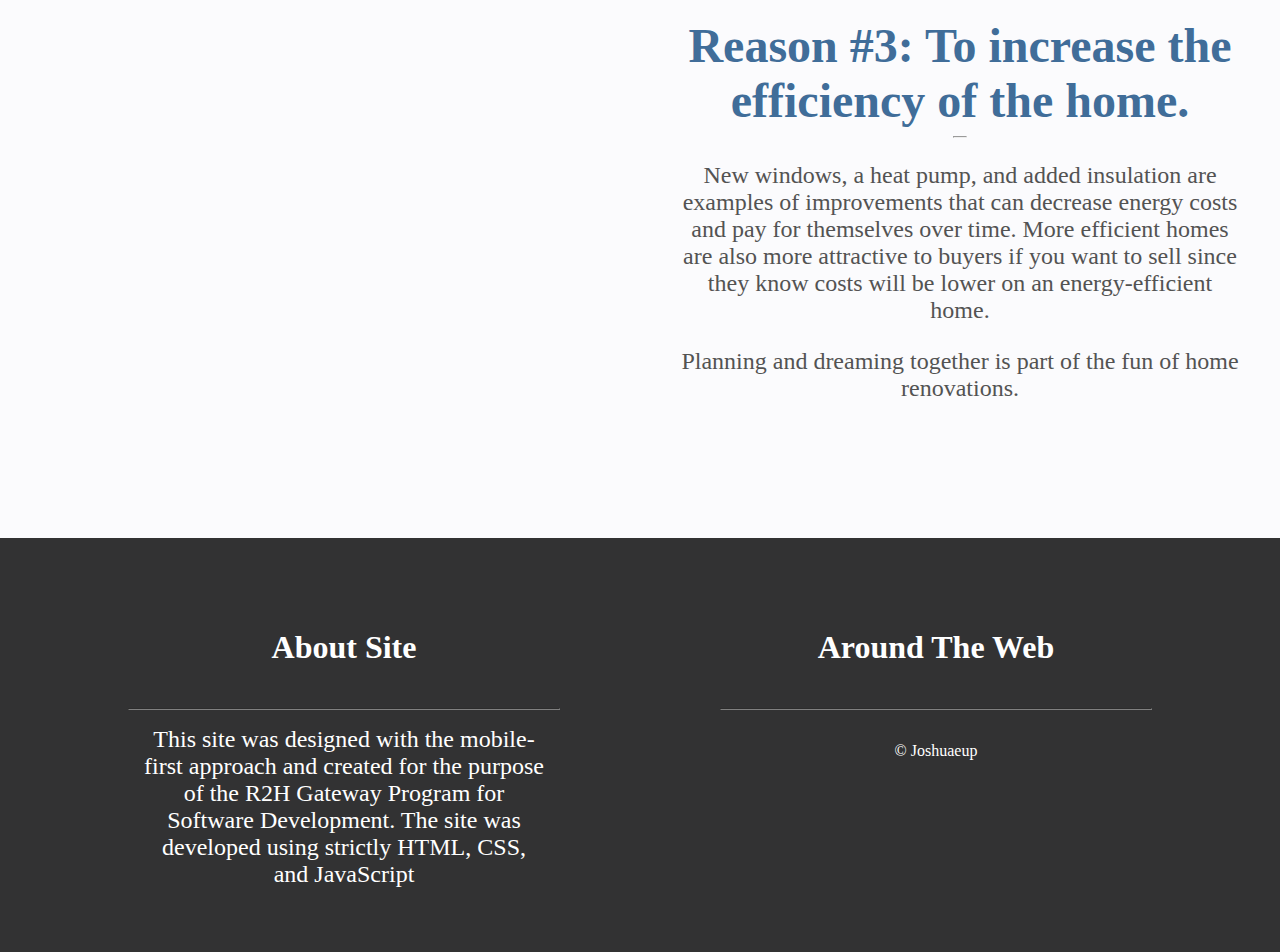
==== commit a737dbfa: "Repaired git" ====
--- a/index.html
+++ b/index.html
@@ -1,395 +1,134 @@
 <!DOCTYPE html>
 <html lang="en">
-    <head>
-        <meta charset="UTF-8" />
-        <meta name="description" content="Fresh Start Home Improvement" />
-        <meta name="viewport" content="width=device-width, initial-scale=1.0" />
-        <title>Baked and Bubbly</title>
-        <link rel="stylesheet" href="shared.css" />
-        <link rel="stylesheet" href="main.css" />
-    </head>
-    <body>
-        <header>
-            <nav class="main-nav">
-                <i id="main-nav__responsive__toggle" class="fas fa-bars"></i>
-                <a class="main-nav__logo" href="./index.html"
-                    ><i class="fas fa-fan"> </i> Baked and Bubbly
-                    <i class="fas fa-fan"></i
-                ></a>
-                <div id="main-nav__link__container">
-                    <a class="main-nav__link" href="./index.html">Home</a>
-                    <a class="main-nav__link" href="./collections/index.html"
-                        >Products</a
-                    >
-                    <a class="main-nav__link" href="./contact/index.html"
-                        >Contact</a
-                    >
+<head>
+    <meta charset="UTF-8">
+    <meta name="description" content="Fresh Start Home Improvement">
+    <meta name="viewport" content="width=device-width, initial-scale=1.0">
+    <title>Ecommerce</title>
+    <link rel="stylesheet" href="shared.css">
+    <link rel="stylesheet" href="main.css">
+</head>
+<body>
+    <header>
+        <nav class="main-nav">
+            <i id="main-nav__responsive__toggle" class="fas fa-bars"></i>
+            <a class="main-nav__logo" href="./index.html"><i class="fas fa-fan"> </i> Fresh Start <i class="fas fa-fan"></i></a>
+            <a class="main-nav__link" href="./index.html">Home</a>
+            <a class="main-nav__link" href="./collections/index.html">Products</a>
+            <a class="main-nav__link" href="./contact/index.html">Contact</a>
+            <a class="main-nav__cart" aria-label="Navigating Link" href="#"><i class="fas fa-shopping-bag"></i></a>
+        </nav>
+        <div class="banner-container">
+            <div id="responsive-nav" style="display: none;">
+                <input class="responsive-nav__input" type="text" placeholder="Search freshstart.com">
+                <hr class="responsive-nav__bottomLine">
+                <a class="responsive-nav__link" href="./index.html">Home</a>
+                <hr class="responsive-nav__link__bottomLine">
+                <a class="responsive-nav__link" href="./collections/index.html">Products</a>
+                <hr class="responsive-nav__link__bottomLine">
+                <a class="responsive-nav__link" href="./contact/index.html">Contact</a>
+            </div>
+            <h1 class="banner-container__title">Fresh Start</h1>
+            <div id=down-arrow-wrapper>
+                <img class="down-arrow" src="https://www.freeiconspng.com/thumbs/white-arrow-png/white-down-arrow-png-2.png" alt="Down Arrow" />
+            </div>
+        </div>
+    </header>    
+    <main>
+        <div class="home-grid-container">
+            <h2 class="home-grid-container__title">Features and Benefits</h2>
+            <article class="home-grid-container__column">
+                <i class="fas fa-home home-grid-container__column__icon"></i>
+                <h3 class="home-grid-container__column__title">Dream Home</h3>
+                <hr class="home-grid-container__column__bottomLine">
+                <p class="home-grid-container__column__text">When you undergo a home renovation you have the opportunity to make your house something very unique that reflects your tastes. It is possible to create your dream home on top of having a space that is more practical and useful. </p>
+            </article>
+            <article class="home-grid-container__column">
+                <i class="fas fa-chart-line home-grid-container__column__icon"></i>
+                <h3 class="home-grid-container__column__title">Increase Home Value</h3>
+                <hr class="home-grid-container__column__bottomLine">
+                <p class="home-grid-container__column__text">One of the most obvious benefits of renovating your home is the increased home value that comes with it. Making upgrades to your home’s layout, size or building materials can make a difference when it comes to resale value</p>
+            </article>
+            <article class="home-grid-container__column">
+                <i class="fas fa-people-arrows home-grid-container__column__icon"></i>
+                <h3 class="home-grid-container__column__title">More Living Space</h3>
+                <hr class="home-grid-container__column__bottomLine">
+                <p class="home-grid-container__column__text">Adding space to your home will add square footage and accentuate the beauty of your current structure. More living space is an added benefit, perhaps giving your family members more privacy than your current home layout provides.</p>
+            </article>
+            <article class="home-grid-container__column">
+                <i class="fas fa-couch home-grid-container__column__icon"></i>
+                <h3 class="home-grid-container__column__title">Added Comfort</h3>
+                <hr class="home-grid-container__column__bottomLine">
+                <p class="home-grid-container__column__text">Remodeling home structures like your floors, bathroom, kitchen or bedroom will provide added comfort to your home. The comfort of getting a brand new start at home and a clean slate to build from is one of the many benefits of a home renovation.</p>
+            </article>
+            <article class="home-grid-container__column">
+                <i class="fas fa-hammer home-grid-container__column__icon"></i>
+                <h3 class="home-grid-container__column__title">Less Future Maintenance</h3>
+                <hr class="home-grid-container__column__bottomLine">
+                <p class="home-grid-container__column__text">By upgrading certain features within your home, there will be less maintenance to keep up with in the future. Waiting longer to repair or replace these features can be costly in the long-run, so a remodel can add some financial relief to homeowners.</p>
+            </article>
+            <article class="home-grid-container__column">
+                <i class="fas fa-paint-brush home-grid-container__column__icon"></i>
+                <h3 class="home-grid-container__column__title">Personalization</h3>
+                <hr class="home-grid-container__column__bottomLine">
+                <p class="home-grid-container__column__text">A home remodel provides an opportunity to personalize your home the exact way you choose to. Your style changes throughout the year, trends change and your home can feel out-of-date after a while. </p>
+            </article>
+        </div>
+        <div class="info-container">
+            <article class="info-container__row">
+                <div class="info-container__column">
+                    <img class="info-container__column__img" alt="" src="https://images.pexels.com/photos/920382/pexels-photo-920382.jpeg?auto=compress&cs=tinysrgb&dpr=2&h=750&w=1260">
                 </div>
-
-                <a class="main-nav__cart" aria-label="Navigating Link" href="#"
-                    ><i class="fas fa-shopping-bag"></i
-                ></a>
-            </nav>
-            <div class="banner-container">
-                <div id="responsive-nav" style="display: none">
-                    <input
-                        class="responsive-nav__input"
-                        type="text"
-                        placeholder="Search freshstart.com"
-                    />
-                    <hr class="responsive-nav__bottomLine" />
-                    <a class="responsive-nav__link" href="./index.html">Home</a>
-                    <hr class="responsive-nav__link__bottomLine" />
-                    <a
-                        class="responsive-nav__link"
-                        href="./collections/index.html"
-                        >Products</a
-                    >
-                    <hr class="responsive-nav__link__bottomLine" />
-                    <a class="responsive-nav__link" href="./contact/index.html"
-                        >Contact</a
-                    >
+                <div class="info-container__column">
+                    <h3 class="info-container__column__title">Reason #1: To make the house more comfortable and efficient</h3>
+                    <hr class="home-grid-container__column__bottomLine">
+                    <p class="info-container__column__text">Upgrading your home can make you want to stay at home even more, and there are numerous benefits attached to that such as spending less money outdoors</p>
+                    <p class="info-container__column__text">This one comes first for a reason. Although there are many good reasons to renovate your home, your own comfort and enjoyment are important factors that shouldn’t be overlooked. If you renovate solely based on how it will impact the future sales price down the line, you may end up living in a showplace that doesn’t feel like a home.</p>
                 </div>
-                <div class="banner-contents">
-                    <h1 id="bannerTitle">
-                        <span id="left">your next</span>
-                        <span id="right">adventure</span>
-                    </h1>
-                    <p id="bannerSubTitle">
-                        Let us help you discover your next thrill!
-                    </p>
-                    <button type="button" id="btn">Discover Now</button>
+            </article>
+            <article class="info-container__row reversedRow">
+                <div class="info-container__column">
+                    <img class="info-container__column__img" alt="" src="https://images.pexels.com/photos/4386326/pexels-photo-4386326.jpeg?auto=compress&cs=tinysrgb&dpr=2&h=750&w=1260">
                 </div>
+                <div class="info-container__column">
+                    <h3 class="info-container__column__title">Reason #2: To improve the home’s value.</h3>
+                    <hr class="home-grid-container__column__bottomLine">
+                    <p class="info-container__column__text">If you plan to sell the home within the next few years, you may want to renovate some or all of it with an eye toward getting the most you can when you put it on the market. Some projects that have the best immediate return are opening up the main living space, replacing the front door, and updating the kitchen or bathroom.</p>
+                    <p class="info-container__column__text">An older home can have a dated look that makes it less attractive to buyers or can look more plain than upscale. Updating your home’s style can be a whim based on new trends or a way to prepare a house for sale. The best bet is to use timeless styles that send the message of sophistication.</p>
+                </div>
+            </article>
+            <article class="info-container__row">
+                <div class="info-container__column">
+                    <img class="info-container__column__img" alt="" src="https://images.pexels.com/photos/3891011/pexels-photo-3891011.jpeg?auto=compress&cs=tinysrgb&dpr=2&h=750&w=1260">
+                </div>
+                <div class="info-container__column">
+                    <h3 class="info-container__column__title">Reason #3: To increase the efficiency of the home.</h3>
+                    <hr class="home-grid-container__column__bottomLine">
+                    <p class="info-container__column__text">New windows, a heat pump, and added insulation are examples of improvements that can decrease energy costs and pay for themselves over time. More efficient homes are also more attractive to buyers if you want to sell since they know costs will be lower on an energy-efficient home.</p>
+                    <p class="info-container__column__text">Planning and dreaming together is part of the fun of home renovations.</p>
+                </div>
+            </article>
+        </div>
+    </main>
+    <footer class="footer-container">
+        <div class="footer-container__column">
+            <h4 class="footer-container__column__title">About Site</h4>
+            <hr class="responsive-nav__bottomLine">
+            <p class="footer-container__column__text">This site was designed with the mobile-first approach and created for the purpose of the R2H Gateway Program for Software Development. The site was developed using strictly HTML, CSS, and JavaScript</p>
+        </div>
+        <div class="footer-container__column">
+            <h4 class="footer-container__column__title">Around The Web</h4>
+            <hr class="responsive-nav__bottomLine">
+            <div class="footer-container__column__social">
+                <a aria-label="Navigating to Instagram" href="https://www.instagram.com/"><i class="footer-container__column__social__icon fab fa-instagram"></i></a>
+                <a aria-label="Navigating to Twitter" href="https://twitter.com/joshuaeup"><i class="footer-container__column__social__icon fab fa-twitter"></i></a>
+                <a aria-label="Navigating to Facebook" href="https://www.facebook.com/"><i class="footer-container__column__social__icon fab fa-facebook"></i></a>
+                <a aria-label="Navigating to Youtube" href="https://www.youtube.com/"><i class="footer-container__column__social__icon fab fa-youtube"></i></a>
             </div>
-        </header>
-        <main>
-            <div class="home-grid-container">
-                <div class="home-grid-container__title__container">
-                    <h2 class="home-grid-container__title">Top Sellers</h2>
-                    <p class="home-grid-container__subTitle">
-                        Shop tasty holiday gifts — from peppermint to classic
-                        Milk Bar favorites.
-                    </p>
-                </div>
-                <i id="home-icon-left" class="fas fa-angle-left"></i>
-                <i id="home-icon-right" class="fas fa-angle-right"></i>
-                <article class="home-grid-container__column">
-                    <img
-                        class="grid-item"
-                        src="./images/testCupcake.png"
-                        alt="cupcake"
-                    />
-                    <h3 class="home-grid-container__column__title">
-                        Dream Home
-                    </h3>
-                    <hr class="home-grid-container__column__bottomLine" />
-                    <p class="home-grid-container__column__text">
-                        When you undergo a home renovation you have the
-                        opportunity
-                    </p>
-                </article>
-                <article class="home-grid-container__column">
-                    <img
-                        class="grid-item"
-                        src="./images/testCupcake.png"
-                        alt="cupcake"
-                    />
-                    <h3 class="home-grid-container__column__title">
-                        Dream Home
-                    </h3>
-                    <hr class="home-grid-container__column__bottomLine" />
-                    <p class="home-grid-container__column__text">
-                        When you undergo a home renovation you have the
-                        opportunity
-                    </p>
-                </article>
-                <article class="home-grid-container__column">
-                    <img
-                        class="grid-item"
-                        src="./images/testCupcake.png"
-                        alt="cupcake"
-                    />
-                    <h3 class="home-grid-container__column__title">
-                        Dream Home
-                    </h3>
-                    <hr class="home-grid-container__column__bottomLine" />
-                    <p class="home-grid-container__column__text">
-                        When you undergo a home renovation you have the
-                        opportunity
-                    </p>
-                </article>
-                <article class="home-grid-container__column">
-                    <img
-                        class="grid-item"
-                        src="./images/testCupcake.png"
-                        alt="cupcake"
-                    />
-                    <h3 class="home-grid-container__column__title">
-                        Dream Home
-                    </h3>
-                    <hr class="home-grid-container__column__bottomLine" />
-                    <p class="home-grid-container__column__text">
-                        When you undergo a home renovation you have the
-                        opportunity
-                    </p>
-                </article>
-                <article class="home-grid-container__column">
-                    <img
-                        class="grid-item"
-                        src="./images/testCupcake.png"
-                        alt="cupcake"
-                    />
-                    <h3 class="home-grid-container__column__title">
-                        Dream Home
-                    </h3>
-                    <hr class="home-grid-container__column__bottomLine" />
-                    <p class="home-grid-container__column__text">
-                        When you undergo a home renovation you have the
-                        opportunity
-                    </p>
-                </article>
-                <button id="view-more-btn">View More</button>
-            </div>
-            <div class="home-grid-container info-container">
-                <h2 class="home-grid-container__title">How to order</h2>
-                <article class="info-container__column">
-                    <i class="fas fa-hand-holding-heart direction-icon"></i>
-                    <h3 class="home-grid-container__column__title">
-                        Choose your treats
-                    </h3>
-                    <hr class="home-grid-container__column__bottomLine" />
-                    <p class="home-grid-container__column__text">
-                        For gifting, for sharing, or keeping all to yourself! We
-                        handcraft your treats fresh and to order, then
-                        flash-freeze them for peak quality.
-                    </p>
-                </article>
-                <article class="info-container__column">
-                    <i class="fas fa-calendar-alt direction-icon"></i>
-                    <h3 class="home-grid-container__column__title">
-                        Schedule delivery
-                    </h3>
-                    <hr class="home-grid-container__column__bottomLine" />
-                    <p class="home-grid-container__column__text">
-                        Whether you’re a planner or a last-minute gifter, you
-                        can schedule your delivery to ship 7 days a week, up to
-                        30-days in advance.
-                    </p>
-                </article>
-                <article class="info-container__column">
-                    <i class="fas fa-smile-beam direction-icon"></i>
-                    <h3 class="home-grid-container__column__title">
-                        Get excited
-                    </h3>
-                    <hr class="home-grid-container__column__bottomLine" />
-                    <p class="home-grid-container__column__text">
-                        Sit back & relax while we cold-pack and ship your treats
-                        to arrive just when you want them. We’ll notify you
-                        every step of the way.
-                    </p>
-                </article>
-            </div>
-            <div class="review-grid-container">
-                <h2 class="home-grid-container__title">
-                    What our customers say
-                </h2>
-                <article class="review-grid-container__column">
-                    <i id="review-icon-left" class="fas fa-angle-left"></i>
-                    <i id="review-icon-right" class="fas fa-angle-right"></i>
-                    <img
-                        class="review-grid-photo"
-                        src="https://monteluke.com.au/wp-content/gallery/linkedin-profile-pictures/9.JPG"
-                        alt="cupcake"
-                    />
-                    <p class="review-grid-text">
-                        <i class="fas fa-quote-left"></i> Lorem ipsum dolor sit
-                        amet consectetur adipisicing elit. Quae eligendi rem
-                        recusandae cupiditate veritatis quas dolore? Animi, nisi
-                        quisquam obcaecati, dolore molestiae blanditiis
-                        distinctio, dicta veniam commodi ea non in. Lorem ipsum
-                        dolor sit amet consectetur, adipisicing elit. Ipsum
-                        commodi eos distinctio modi laudantium. Amet, esse
-                        tempora non, consectetur odit deleniti ullam ipsa natus,
-                        eos blanditiis officiis praesentium voluptas? Explicabo!
-                        <i class="fas fa-quote-right"></i>
-                    </p>
-                </article>
-            </div>
-            <div class="social-grid-container">
-                <h2 class="social-grid-container__title">
-                    Check us out online
-                </h2>
-                <article class="social-grid-container__column">
-                    <img
-                        class="social-grid-photo"
-                        src="https://monteluke.com.au/wp-content/gallery/linkedin-profile-pictures/9.JPG"
-                        alt="cupcake"
-                    />
-                </article>
-                <article class="social-grid-container__column">
-                    <img
-                        class="social-grid-photo"
-                        src="https://monteluke.com.au/wp-content/gallery/linkedin-profile-pictures/9.JPG"
-                        alt="cupcake"
-                    />
-                </article>
-                <article class="social-grid-container__column">
-                    <img
-                        class="social-grid-photo"
-                        src="https://monteluke.com.au/wp-content/gallery/linkedin-profile-pictures/9.JPG"
-                        alt="cupcake"
-                    />
-                </article>
-                <article class="social-grid-container__column">
-                    <img
-                        class="social-grid-photo"
-                        src="https://monteluke.com.au/wp-content/gallery/linkedin-profile-pictures/9.JPG"
-                        alt="cupcake"
-                    />
-                </article>
-                <article class="social-grid-container__column">
-                    <img
-                        class="social-grid-photo"
-                        src="https://monteluke.com.au/wp-content/gallery/linkedin-profile-pictures/9.JPG"
-                        alt="cupcake"
-                    />
-                </article>
-                <article class="social-grid-container__column">
-                    <img
-                        class="social-grid-photo"
-                        src="https://monteluke.com.au/wp-content/gallery/linkedin-profile-pictures/9.JPG"
-                        alt="cupcake"
-                    />
-                </article>
-                <article class="social-grid-container__column">
-                    <img
-                        class="social-grid-photo"
-                        src="https://monteluke.com.au/wp-content/gallery/linkedin-profile-pictures/9.JPG"
-                        alt="cupcake"
-                    />
-                </article>
-                <article class="social-grid-container__column">
-                    <img
-                        class="social-grid-photo"
-                        src="https://monteluke.com.au/wp-content/gallery/linkedin-profile-pictures/9.JPG"
-                        alt="cupcake"
-                    />
-                </article>
-                <article class="social-grid-container__column">
-                    <img
-                        class="social-grid-photo"
-                        src="https://monteluke.com.au/wp-content/gallery/linkedin-profile-pictures/9.JPG"
-                        alt="cupcake"
-                    />
-                </article>
-                <article class="social-grid-container__column">
-                    <img
-                        class="social-grid-photo"
-                        src="https://monteluke.com.au/wp-content/gallery/linkedin-profile-pictures/9.JPG"
-                        alt="cupcake"
-                    />
-                </article>
-            </div>
-        </main>
-        <footer class="footer-container">
-            <div class="footer-container__row">
-                <a class="footer-social__icon__link"
-                    ><i class="footer-social__icon fab fa-youtube"></i
-                ></a>
-                <a class="footer-social__icon__link"
-                    ><i class="footer-social__icon fab fa-youtube"></i
-                ></a>
-                <a class="footer-social__icon__link"
-                    ><i class="footer-social__icon fab fa-youtube"></i
-                ></a>
-            </div>
-            <div class="footer-container__row"></div>
-            <!-- <div class="footer-container__column">
-                <ul class="footer-link-list">
-                    <li class="footer-list__item">About Baked and Bubbly</li>
-                    <li class="footer-list__item">Contact Us</li>
-                    <li class="footer-list__item">FAQ</li>
-                    <li class="footer-list__item">Blog</li>
-                    <li class="footer-list__item">Link</li>
-                    <li class="footer-list__item">Link</li>
-                </ul>
-                <ul class="footer-link-list">
-                    <li class="footer-list__item">Link</li>
-                    <li class="footer-list__item">Link</li>
-                    <li class="footer-list__item">Link</li>
-                    <li class="footer-list__item">Link</li>
-                    <li class="footer-list__item">Link</li>
-                </ul>
-            </div>
-            <div class="footer-container__column">
-                <ul class="footer-social-list">
-                    <li class="footer-list__social">
-                        <i
-                            class="footer-container__column__social__icon fab fa-youtube"
-                        ></i>
-                    </li>
-                    <li class="footer-list__social">
-                        <i
-                            class="footer-container__column__social__icon fab fa-youtube"
-                        ></i>
-                    </li>
-                    <li class="footer-list__social">
-                        <i
-                            class="footer-container__column__social__icon fab fa-youtube"
-                        ></i>
-                    </li>
-                </ul>
-            </div> -->
-            <!-- <div class="footer-container__column">
-                <h4 class="footer-container__column__title">About Site</h4>
-                <hr class="responsive-nav__bottomLine" />
-                <p class="footer-container__column__text">
-                    This site was designed with the mobile-first approach and
-                    created for the purpose of the R2H Gateway Program for
-                    Software Development. The site was developed using strictly
-                    HTML, CSS, and JavaScript
-                </p>
-            </div>
-            <div class="footer-container__column">
-                <h4 class="footer-container__column__title">Around The Web</h4>
-                <hr class="responsive-nav__bottomLine" />
-                <div class="footer-container__column__social">
-                    <a
-                        aria-label="Navigating to Instagram"
-                        href="https://www.instagram.com/"
-                        ><i
-                            class="footer-container__column__social__icon fab fa-instagram"
-                        ></i
-                    ></a>
-                    <a
-                        aria-label="Navigating to Twitter"
-                        href="https://twitter.com/joshuaeup"
-                        ><i
-                            class="footer-container__column__social__icon fab fa-twitter"
-                        ></i
-                    ></a>
-                    <a
-                        aria-label="Navigating to Facebook"
-                        href="https://www.facebook.com/"
-                        ><i
-                            class="footer-container__column__social__icon fab fa-facebook"
-                        ></i
-                    ></a>
-                    <a
-                        aria-label="Navigating to Youtube"
-                        href="https://www.youtube.com/"
-                        ><i
-                            class="footer-container__column__social__icon fab fa-youtube"
-                        ></i
-                    ></a>
-                </div>
-                <p class="copyright">&copy; Joshuaeup</p>
-            </div> -->
-        </footer>
-        <script src="./shared.js"></script>
-        <script
-            src="https://kit.fontawesome.com/3cf526719d.js"
-            crossorigin="anonymous"
-        ></script>
-    </body>
-</html>
+            <p class="copyright">&copy; Joshuaeup</p>
+        </div>
+    </footer>
+    <script src="./shared.js"></script>
+    <script src="https://kit.fontawesome.com/3cf526719d.js" crossorigin="anonymous"></script>
+</body>
+</html>--- a/shared.css
+++ b/shared.css
@@ -1,344 +1,370 @@
 * {
-  box-sizing: border-box;
+    box-sizing: border-box;
 }
 
 body {
-  background-color: #f8edd6;
-  padding: 0;
-  margin: 0;
+    background-color: #FFFFFF;
+    padding: 0;
+    margin: 0;
 }
 
 /* Header  */
+
 header {
-  /* height: 100vh; */
-  width: 100%;
-  margin: auto;
-  vertical-align: middle;
-}
-header .main-nav {
-  position: fixed;
-  top: 0;
-  left: 0;
-  background-color: transparent;
-  display: grid;
-  grid-template-columns: 1fr;
-  z-index: 2;
-  width: 100%;
-  text-align: center;
-  height: 3.5rem;
-  line-height: 3.5rem;
-}
-header .main-nav #main-nav__link__container {
-  height: 3.5rem;
+    width: 100%;
+    margin: auto;
+    vertical-align: middle;
+}
+
+.main-nav {
+    position: fixed;
+    top: 0;
+    left: 0;
+    background-color: #323233ef;
+    display: inline-block;
+    z-index: 2;
+    width: 100%;
+    padding-top: 0.6rem;
+    padding-bottom: 0.6rem;
+    text-align: center;
+    height: 2.4rem;
 }
 
 .main-nav__link {
-  display: none;
-  position: relative;
-  color: white;
-  font-size: 1.6rem;
-  margin: 0 1rem;
-  text-decoration: none;
+    display: none;
+    position: relative;
+    color: #D6D6D6;
+    font-size: 1.1rem;
+    margin: 0 1rem;
+    text-decoration: none;
 }
 
 .main-nav__logo__container {
-  position: absolute;
-  left: 0;
-  margin: 0 1rem;
-  text-decoration: none;
-  height: auto;
-  width: auto;
+    position: absolute;
+    left: 0;
+    margin: 0 1rem;
+    text-decoration: none;
+    height: auto;
+    width: auto;
 }
 
 .main-nav__logo,
 #main-nav__responsive__toggle {
-  display: none;
-  font-size: 1.6rem;
-  color: white;
-  position: absolute;
-  left: 4rem;
-  text-decoration: none;
-  line-height: 3.5rem;
+    display: none;
+    font-size: 1.1rem;
+    color: white;
+    position: absolute;
+    left: 2rem;
+    text-decoration: none;
 }
 
 #main-nav__responsive__toggle {
-  display: inline-block;
+    display: inline-block;
 }
 
 .main-nav__cart {
-  font-size: 1.6rem;
-  color: white;
-  position: absolute;
-  right: 4rem;
+    font-size: 1.1rem;
+    color: white;
+    position: absolute;
+    right: 2rem;
 }
 
 .main-nav__link:hover,
 .main-nav__link:active,
 #main-nav__responsive__toggle:hover,
 #main-nav__responsive__toggle:active {
-  cursor: pointer;
-  color: #eeeeee;
+    cursor: pointer;
+    color: #eeeeee;
 }
 
 /* Responsive Nav  */
+
 #responsive-nav {
-  z-index: 1;
-  height: 100vh;
-  width: 100vw;
-  position: fixed;
-  top: 0;
-  background-color: #323233;
-  animation-name: displayHeight;
-  animation-duration: 0.8s;
-  text-align: center;
+    z-index: 1;
+    height: 100vh;
+    width: 100vw;
+    position: fixed;
+    top: 0;
+    background-color: #323233;
+    animation-name: displayHeight;
+    animation-duration: 0.8s;
+    text-align: center;
 }
 
 .responsive-nav__input {
-  height: 3vh;
-  width: 90%;
-  margin: 3rem 0 0 0;
-  border: none;
-  padding: 1.3em;
-  border-radius: 7px;
+    height: 3vh;
+    width: 90%;
+    margin: 3rem 0 0 0;
+    border: none;
+    padding: 1.3em;
+    border-radius: 7px;
 }
 
 .responsive-nav__bottomLine {
-  border-color: gray;
-  border-width: 0.5px;
+    border-color: gray;
+    border-width: 0.5px;
 }
 
 .responsive-nav__link {
-  display: block;
-  position: relative;
-  color: #d6d6d6;
-  font-size: 1.1rem;
-  text-align: start;
-  margin: 1rem 0 1rem 3rem;
-  text-decoration: none;
+    display: block;
+    position: relative;
+    color: #D6D6D6;
+    font-size: 1.1rem;
+    text-align: start;
+    margin: 1rem 0 1rem 3rem;
+    text-decoration: none;
 }
 
 .responsive-nav__link__bottomLine {
-  border-color: gray;
-  border-width: 0.5px;
-  width: 80%;
+    border-color: gray;
+    border-width: 0.5px;
+    width: 80%;
 }
 
 @keyframes displayHeight {
-  0% {
-    height: 0;
-  }
-  100% {
-    height: 100vh;
-  }
-}
+    0% {
+        height: 0;
+    }
+
+    100% {
+        height: 100vh;
+    }
+}
+
 /* Banner  */
+
 .banner-container {
-  position: relative;
-  height: 40vh;
-  width: 100%;
-  background-image: linear-gradient(#ffbfc459, rgba(163, 143, 116, 0.705)), url("https://images.pexels.com/photos/1028704/pexels-photo-1028704.jpeg?auto=compress&cs=tinysrgb&dpr=2&h=750&w=1260");
-  background-position: bottom left;
-  background-size: stretch;
-}
-
-.banner-contents {
-  position: absolute;
-  left: 8%;
-  top: 25%;
-  width: 100%;
-  text-align: left;
-  width: auto;
-}
-.banner-contents span {
-  display: block;
-}
-.banner-contents h1,
-.banner-contents h3 {
-  text-transform: capitalize;
-  font-size: 7rem;
-  color: white;
-}
-.banner-contents #left {
-  animation: inFromLeft 2s ease;
-}
-.banner-contents #right {
-  animation: inFromRight 2s ease;
-}
-@keyframes inFromLeft {
-  0% {
-    transform: translateX(-20px);
-    opacity: 0;
-  }
-  100% {
-    transform: translateX(0);
-    opacity: 1;
-  }
-}
-@keyframes inFromRight {
-  0% {
-    transform: translateX(20px);
-    opacity: 0;
-  }
-  100% {
-    transform: translateX(0);
-    opacity: 1;
-  }
-}
-.banner-contents #bannerTitle {
-  margin: 0;
-}
-.banner-contents #bannerSubTitle {
-  color: white;
-  font-size: 1.8rem;
-  margin: 1rem;
-}
-.banner-contents #btn {
-  margin-top: 1rem;
-  padding: 1.4rem 2.5rem;
-  background-color: #6372f5;
-  color: white;
-  border: none;
-  border-radius: 15px;
-  font-size: 1.3rem;
-  transition: background-color 0.3s ease;
-}
-.banner-contents #btn:hover {
-  cursor: pointer;
-  background-color: #7b88f7;
-}
-.banner-contents #btn:focus {
-  background-color: #6372f5;
-}
+    position: relative;
+    height: 40vh;
+    width: 100%;
+    background-image: url("https://images.pexels.com/photos/3609112/pexels-photo-3609112.jpeg?auto=compress&cs=tinysrgb&dpr=2&h=750&w=1260");
+    background-position: center;
+    background-size: cover;
+}
+
+.banner-container__title {
+    position: relative;
+    color: white;
+    top: 30%;
+    left: 50%;
+    transform: translateX(-50%);
+    margin: 0;
+    text-align: center;
+    font-size: 3rem;
+}
+
+#down-arrow-wrapper {
+    position: absolute;
+    bottom: 2rem;
+    width: 100%;
+    text-align: center;
+    animation-name: bounce;
+    animation-duration: 1.8s;
+    animation-iteration-count: infinite;
+}
+
+@keyframes bounce {
+    0% {
+        bottom: 2em;
+    }
+
+    50% {
+        bottom: 2.8em;
+    }
+
+    100% {
+        bottom: 2em;
+    }
+}
+
+.down-arrow {
+    width: auto;
+    height: 3em;
+}
+
+
 
 /* Body  */
+
 .info-container {
-  text-align: center;
-  height: 60vh;
-  padding: 0 7rem;
-  display: grid;
-  align-items: center;
-  justify-items: center;
-}
-.info-container .info-container__item {
-  width: 80%;
+    text-align: center;
+    padding: 3em 0 0 0;
+}
+
+.info-container__row {
+    background-color: #FBFBFD;
+    display: flex;
+    flex-wrap: wrap;
+    justify-content: center;
+}
+
+.reversedRow {
+    background-color: #ffffff;
+}
+
+.info-container__column {
+    padding: 2rem 2rem 0 2rem;
+    width: 100%;
+}
+
+
+.info-container__column__img {
+    height: auto;
+    width: 100%;
+}
+
+.info-container__column__title {
+    width: 100%;
+    color: #406D99;
+    margin-top: 0;
+    margin-bottom: 0;
+    font-size: 2rem;
+}
+
+.info-container__column__text {
+    padding: 0 0.3rem;
+    color: rgb(83, 83, 83);
+    font-size: 1rem;
 }
 
 /* Footer */
+
 .footer-container {
-  background-color: #2b2b2b;
-  padding: 3rem 1.5rem;
-  display: grid;
-  grid-template-columns: 1fr;
-  justify-items: center;
-}
-.footer-container .footer-container__row {
-  display: grid;
-  grid-template-columns: repeat(3, 1fr);
-  justify-items: center;
-  grid-gap: 1rem;
-  color: #ecd9bd;
-}
-.footer-container .footer-container__row .footer-social__icon__link .footer-social__icon {
-  font-size: 3rem;
+    background-color: #323233;
+    padding: 3rem;
+    display: flex;
+    justify-content: center;
+    flex-wrap: wrap;
+}
+
+.footer-container__column {
+    text-align: center;
+    width: 100%;
+}
+
+.footer-container__column__title {
+    font-size: 1.5rem;
+    color: white;
+}
+
+.footer-container__column__text {
+    margin: 1rem;
+    color: white;
+    font-size: 1em;
+}
+
+.footer-container__column__social {
+    margin: 1rem;
+    display: flex;
+    justify-content: space-around;
+}
+
+.footer-container__column__social__icon {
+    color: white;
+    font-size: 2.1rem;
+}
+
+.footer-container__column__social__icon:hover,
+.footer-container__column__social__icon:active {
+    cursor: pointer;
+}
+
+.copyright {
+    text-align: center;
+    margin: auto;
+    color: white;
 }
 
 @media (min-width: 50rem) {
-  /* header {
-      height: 100vh;
-  }
-  .banner-container {
-      height: 100%;
-  } */
-  .main-nav__link {
-    display: inline-block;
-    margin: 0 2rem;
-  }
-
-  .main-nav__logo {
-    display: inline-block;
-  }
-
-  #main-nav__responsive__toggle {
-    display: none;
-  }
-
-  .banner-container__title {
-    font-size: 5rem;
-  }
-
-  .banner-container {
-    height: 60vh;
-  }
-
-  @keyframes bounce {
-    0% {
-      bottom: 4em;
-    }
-    50% {
-      bottom: 4.8em;
-    }
-    100% {
-      bottom: 4em;
-    }
-  }
-  .down-arrow {
-    width: auto;
-    height: 4em;
-  }
-
-  .reversedRow {
-    flex-direction: row-reverse;
-  }
-
-  .info-container__row {
-    padding: 5rem 0;
-  }
-
-  .info-container__column {
-    padding: 2rem;
-    padding: 2rem;
-    width: 50%;
-  }
-
-  .info-container__column__text,
-.footer-container__column__text {
-    font-size: 1.2rem;
-  }
-
-  .footer-container__column {
-    width: 50%;
-    padding: 0 5em;
-  }
-
-  .footer-container__column__title {
-    font-size: 2rem;
-  }
-}
+    .main-nav__link {
+        display: inline-block;
+        margin: 0 2rem;
+    }
+
+    .main-nav__logo {
+        display: inline-block;
+    }
+
+    #main-nav__responsive__toggle {
+        display: none;
+    }
+
+    .banner-container__title {
+        font-size: 5rem;
+    }
+
+    .banner-container {
+        height: 60vh;
+    }
+
+    @keyframes bounce {
+        0% {
+            bottom: 4em;
+        }
+
+        50% {
+            bottom: 4.8em;
+        }
+
+        100% {
+            bottom: 4em;
+        }
+    }
+
+    .down-arrow {
+        width: auto;
+        height: 4em;
+    }
+
+    .reversedRow {
+        flex-direction: row-reverse;
+    }
+
+    .info-container__row {
+        padding: 5rem 0;
+    }
+
+    .info-container__column {
+        padding: 2rem;
+        padding: 2rem;
+        width: 50%;
+    }
+
+    .info-container__column__text,
+    .footer-container__column__text {
+        font-size: 1.2rem;
+    }
+
+    .footer-container__column {
+        width: 50%;
+        padding: 0 5em;
+    }
+
+    .footer-container__column__title {
+        font-size: 2rem;
+    }
+}
+
+
 @media (min-width: 80rem) {
-  header {
-    height: 100vh;
-  }
-
-  .main-nav__link {
-    margin: 0 3rem;
-  }
-
-  .banner-container__title {
-    font-size: 6rem;
-  }
-
-  .banner-container {
-    height: 100%;
-  }
-
-  .info-container__column__title {
-    font-size: 3rem;
-  }
-
-  .info-container__column__text,
-.footer-container__column__text {
-    font-size: 1.5rem;
-  }
-}
-
-/*# sourceMappingURL=shared.css.map */
+    .main-nav__link {
+        margin: 0 3rem;
+    }
+
+    .banner-container__title {
+        font-size: 6rem;
+    }
+
+    .banner-container {
+        height: 80vh;
+    }
+
+    .info-container__column__title {
+        font-size: 3rem;
+    }
+
+    .info-container__column__text,
+    .footer-container__column__text {
+        font-size: 1.5rem;
+    }
+}--- a/main.css
+++ b/main.css
@@ -1,188 +1,70 @@
 /* Grid */
+
 .home-grid-container {
-  position: relative;
-  background-color: #f8edd6;
-  text-align: center;
-  display: grid;
-  grid-template-columns: repeat(5, 1fr);
-  align-items: center;
-  justify-items: center;
-  padding: 5rem 7rem;
-  height: auto;
-}
-.home-grid-container #view-more-btn {
-  grid-column: 1/6;
-}
-
-.home-grid-container__title__container,
-.home-grid-container__title,
-.social-grid-container__title {
-  grid-column: 1/6;
+    background-color: #ffffff;
+    text-align: center;
+    display: flex;
+    flex-wrap: wrap;
+    justify-content: center;
+    padding: 3em 0;
 }
 
 .home-grid-container__title {
-  width: 100%;
-  color: #2b2b2b;
-  margin-bottom: 0;
-  text-align: center;
+    width: 100%;
+    color: #406D99;
+    margin-bottom: 0;
+    font-size: 1.9rem;
 }
 
-.home-grid-container__subTitle {
-  font-size: 1.3rem;
+.home-grid-container__column {
+    width: 100%;
+    margin: 3rem 3rem 0 3rem;
 }
 
-.home-grid-container__column,
-.review-grid-container__column {
-  width: 100%;
+
+.home-grid-container__column__icon {
+    color: #406D99;
+    font-size: 2rem;
 }
 
-.grid-item {
-  width: 100%;
+.home-grid-container__column__title {
+    text-transform: capitalize;
+    text-align: center;
+    color: #406D99;
+    font-size: 1.5rem;
+    margin-top: 1.4rem;
+    margin-bottom: 0;
 }
 
-.home-grid-container__column__title,
-.social-grid-container__title {
-  text-transform: uppercase;
-  text-align: center;
-  color: #2b2b2b;
-  font-size: 1.5rem;
-  margin-top: 1.4rem;
-  margin-bottom: 0;
-  font-size: 1.5rem;
-  font-weight: bold;
+.home-grid-container__column__bottomLine {
+    color: #53B8D5;
+    width: 0.9rem;
 }
 
-.review-grid-text {
-  text-align: center;
-  padding: 0 1.5rem;
-  color: #303030;
-  font-size: 1rem;
-}
-
-.info-container {
-  background-color: white;
-  display: grid;
-  align-items: center;
-  justify-items: center;
-  grid-auto-rows: 1fr 3fr;
-  grid-template-columns: repeat(3, 1fr);
-  height: auto;
-  padding: 8rem 20rem;
-  width: 100%;
-}
-.info-container .direction-icon {
-  font-size: 3.5rem;
-  color: #fc8c79;
-}
-
-.info-container__title,
-.social-grid-container__title {
-  width: 100%;
-  color: #2b2b2b;
-  margin-bottom: 0;
-  font-size: 2rem;
-  text-align: center;
-  grid-column: 1/6;
-}
-
-.info-container__column {
-  width: 90%;
-}
-
-.review-grid-container {
-  position: relative;
-  background-color: #f8edd6;
-  text-align: center;
-  display: grid;
-  grid-template-columns: 1fr;
-  align-items: center;
-  justify-items: center;
-  padding: 5rem 0;
-  height: auto;
-}
-.review-grid-container .review-grid-photo {
-  margin: 1rem 0;
-  width: 20%;
-  border-radius: 100%;
-}
-
-#review-icon-left,
-#review-icon-right,
-#home-icon-left,
-#home-icon-right {
-  color: #fc8c79;
-  position: absolute;
-  top: 50%;
-  transform: translateY(-50%);
-  font-size: 5rem;
-}
-
-#review-icon-left {
-  left: 15rem;
-}
-
-#review-icon-right {
-  right: 15rem;
-}
-
-#home-icon-left {
-  left: 5rem;
-}
-
-#home-icon-right {
-  right: 5rem;
-}
-
-.social-grid-container {
-  position: relative;
-  background-color: white;
-  text-align: center;
-  display: grid;
-  grid-template-columns: repeat(10, 1fr);
-  align-items: center;
-  justify-items: center;
-  padding-top: 3rem;
-  padding-bottom: 5rem;
-  height: auto;
-}
-
-.social-grid-container__column {
-  width: auto;
-}
-
-.social-grid-photo {
-  width: 100%;
-}
-
-.social-grid-container__title {
-  margin-bottom: 3rem;
-  grid-column: 1/11;
+.home-grid-container__column__text {
+    padding: 0 0.3rem;
+    color: rgb(83, 83, 83);
+    font-size: 1rem;
 }
 
 /* Media Responsive */
+
 @media (min-width: 50rem) {
-  .home-grid-container__column {
-    width: 100%;
-  }
-}
-@media (min-width: 80rem) {
-  .home-grid-container__column {
-    width: 80%;
-  }
-
-  .review-grid-container__column {
-    width: 60%;
-  }
-
-  .home-grid-container__title {
-    font-size: 3rem;
-    font-weight: bold;
-    text-transform: uppercase;
-  }
-
-  .review-grid-text {
-    font-size: 1.2rem;
-  }
+    .home-grid-container__column {
+        width: 30%;
+    }
 }
 
-/*# sourceMappingURL=main.css.map */
+@media (min-width: 80rem) {
+    .home-grid-container__column {
+        width: 20%;
+    }
+
+    .home-grid-container__title {
+        font-size: 2.3rem;
+    }
+
+    .home-grid-container__column__text {
+        font-size: 1.2rem;
+    }
+}